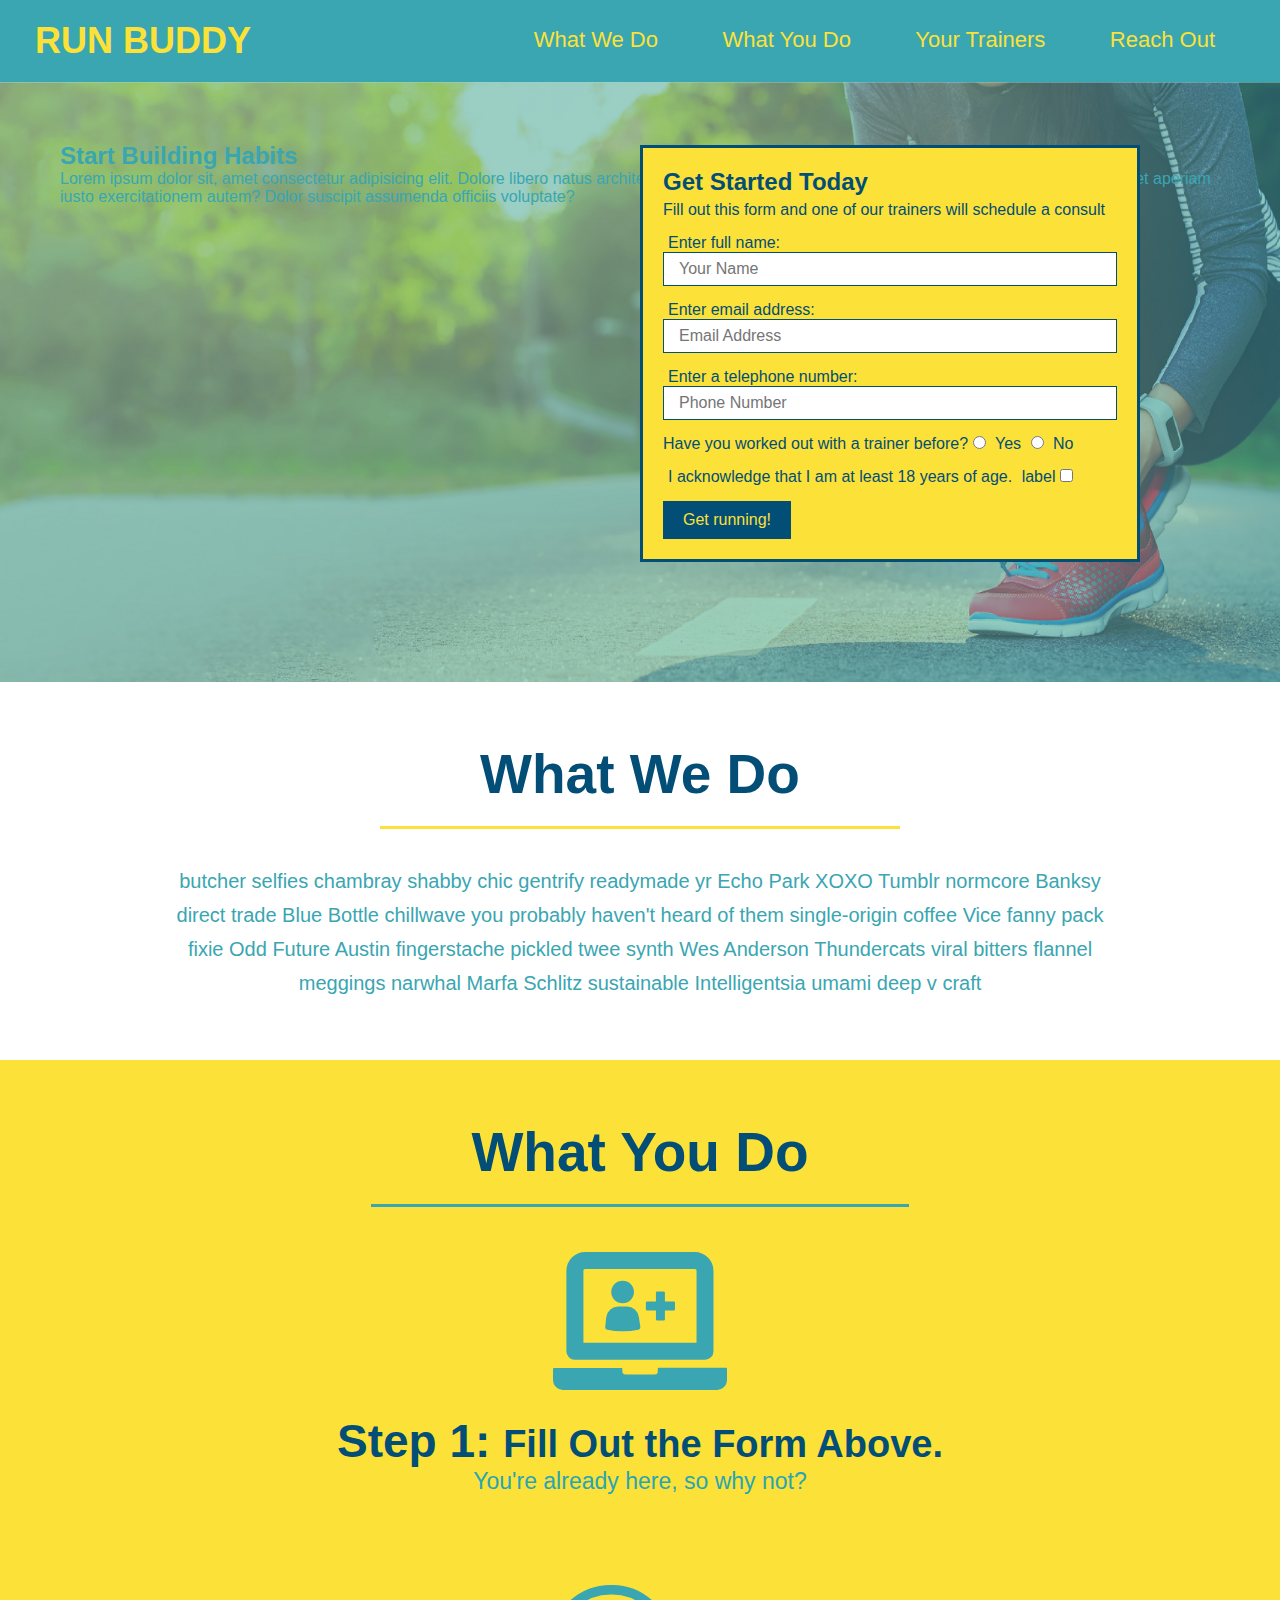
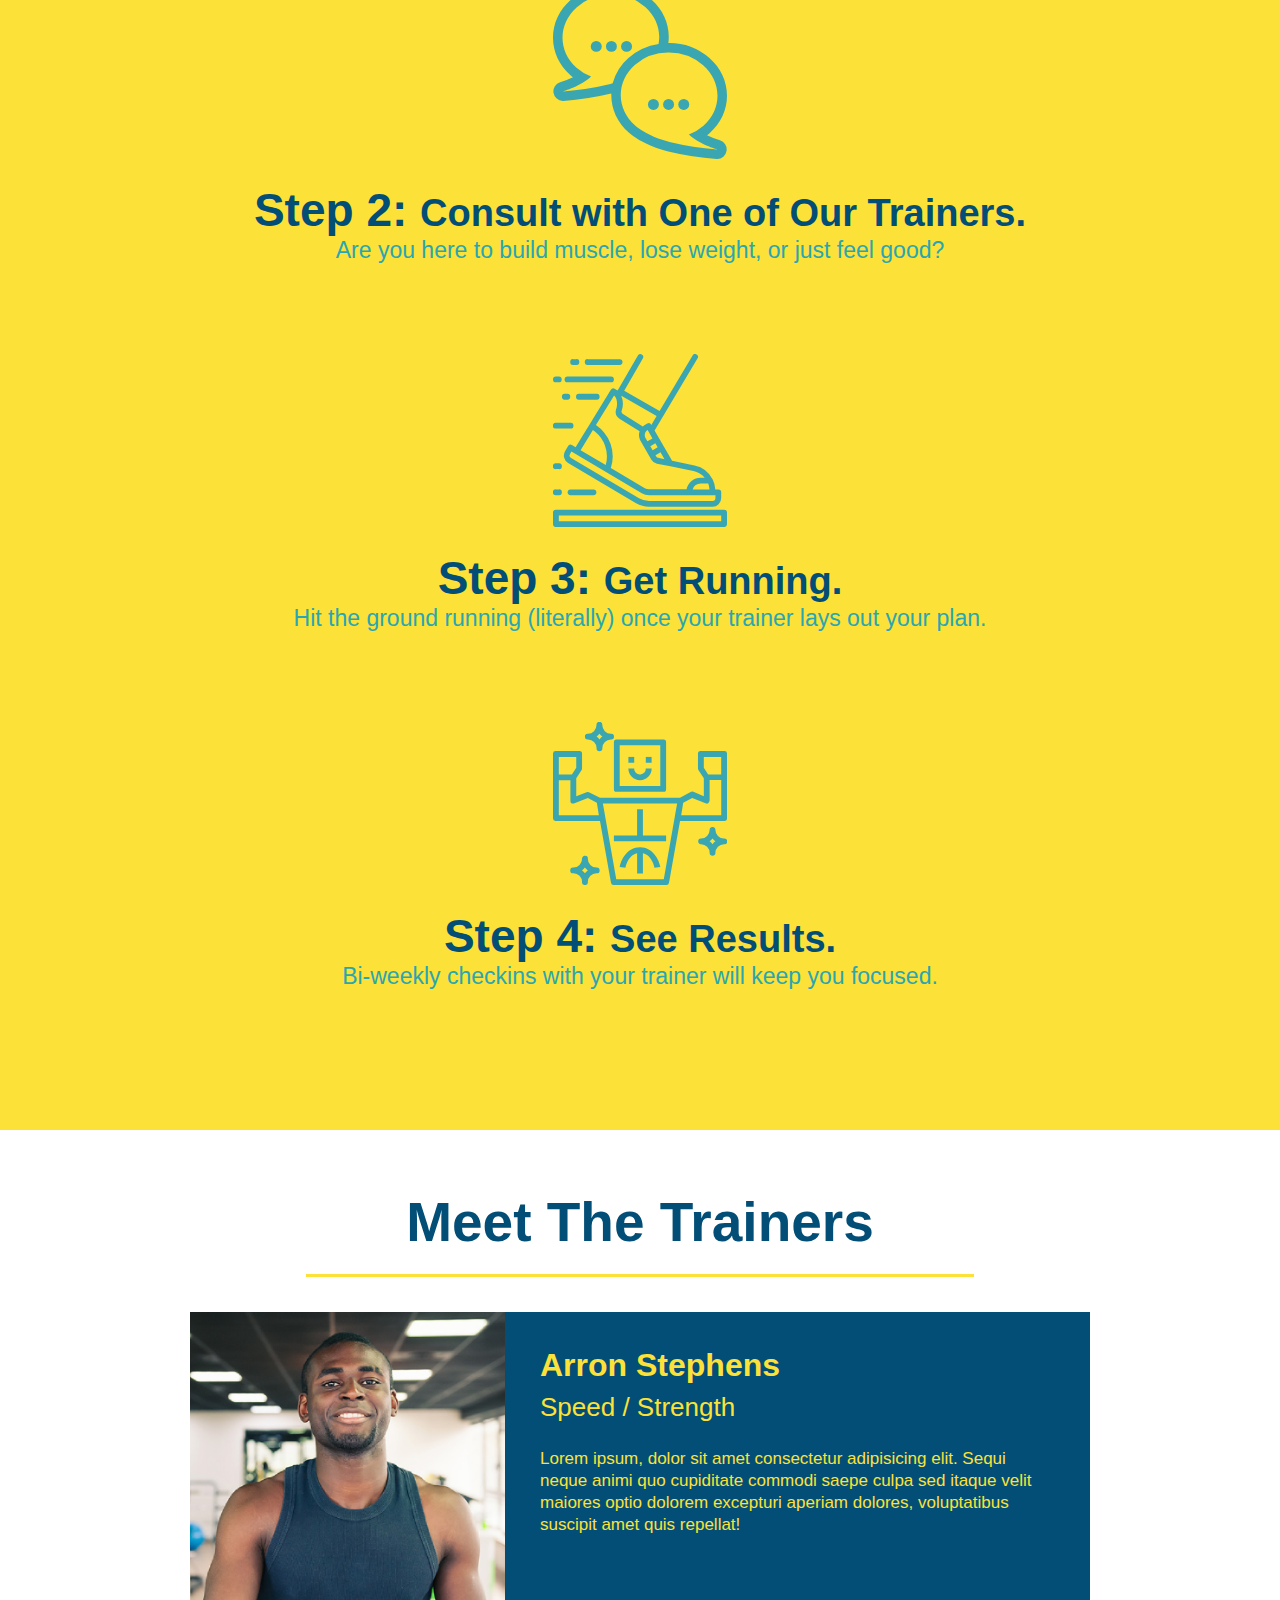
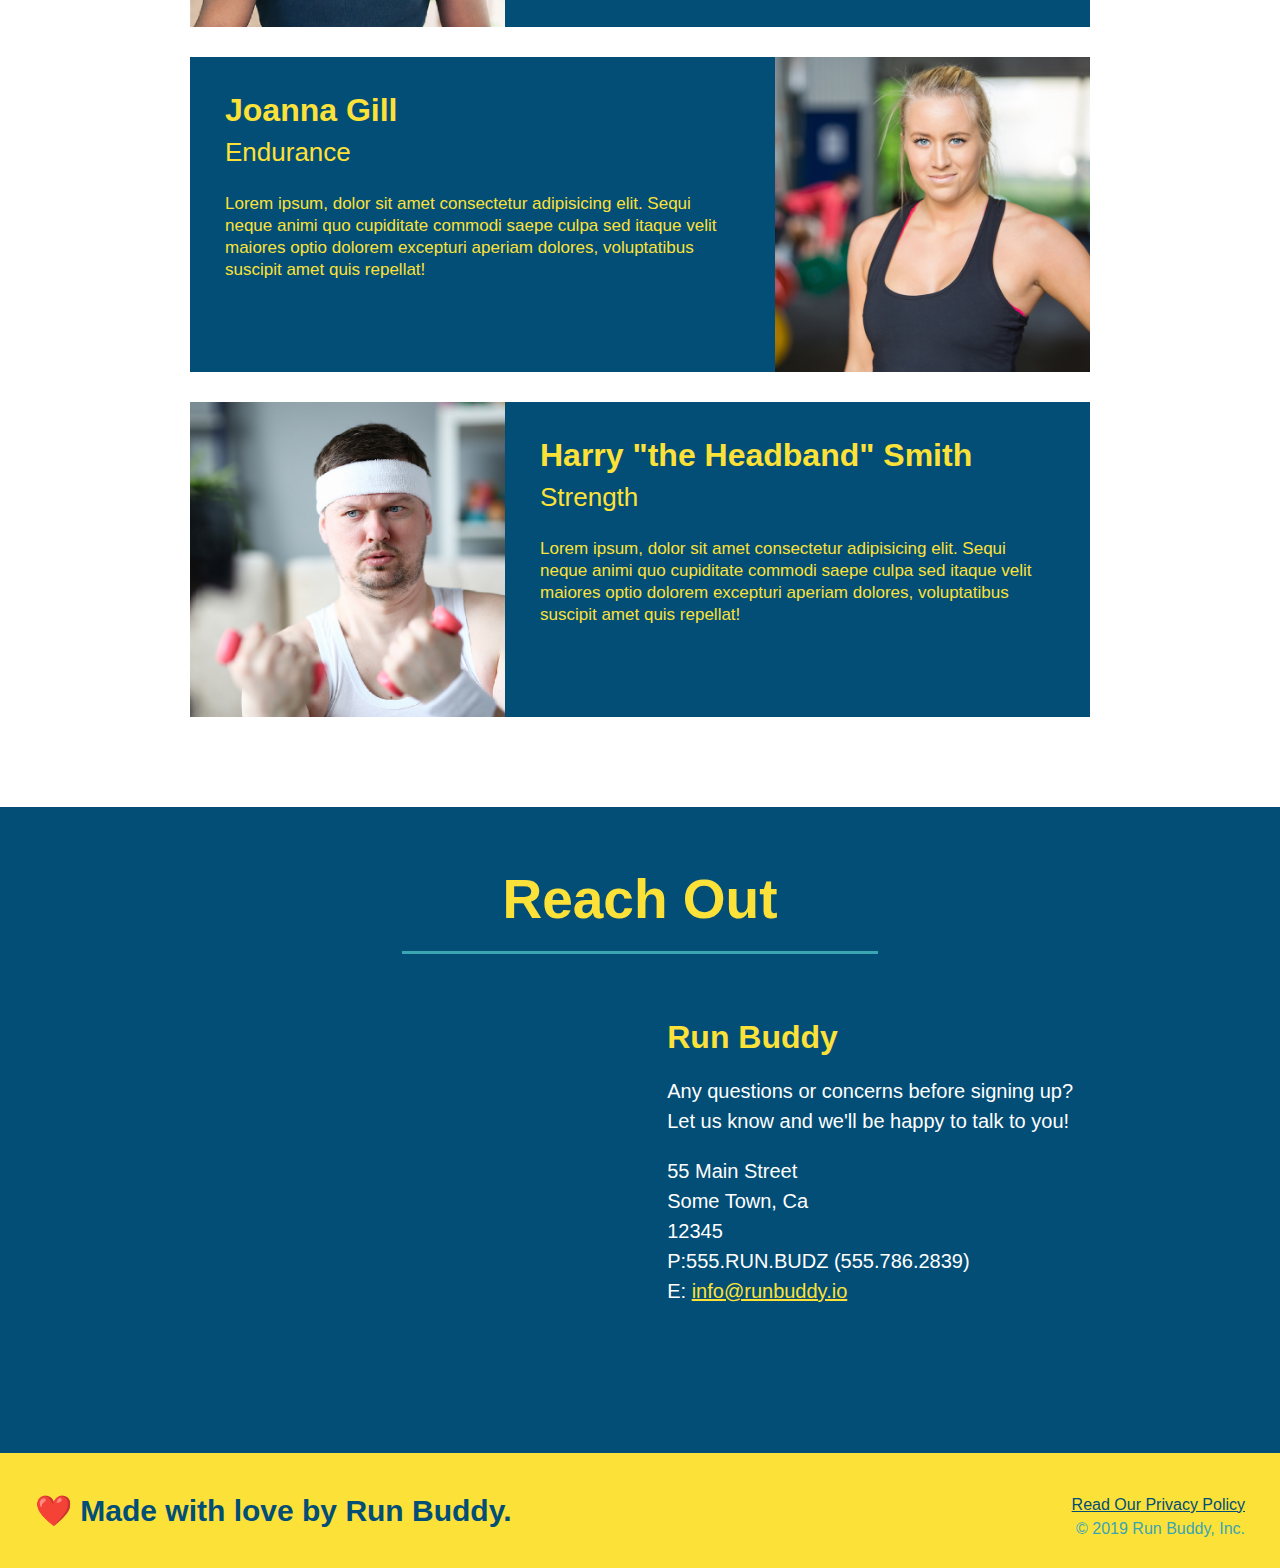
==== index.html @ ae10ad3b "add content to hero, replace image" ====
<!DOCTYPE html>

<html land="en">

    <head>
        <link rel="stylesheet" href="./assets/css/style.css"/>
        <meta charset="UTF-8" />

        <title>Run Buddy</title>

    </head>

    <body>

        <!-- navigation -->
        <header>
            <h1> 
                <a href="/">RUN BUDDY</a>
            </h1>
            <nav>
                <!-- Unordered List element -->
                <ul>
                    <!-- List item element-->
                    <li>
                        <!-- Anchor element -->
                        <a href="#what-we-do">What We Do</a>
                    </li>
                    <li>
                        <a href="#what-you-do">What You Do</a>
                    </li>
                    <li>
                        <a href="#your-trainers">Your Trainers</a>
                    </li>
                    <li>
                        <a href="#reach-out">Reach Out</a>
                    </li>
                </ul>
            </nav>
        </header>

        <!-- hero/jumbotron-->
        <section class="hero">
            <div class="hero-cta">
                <h2>Start Building Habits</h2>
                <p>
                    Lorem ipsum dolor sit, amet consectetur adipisicing elit. Dolore libero natus architecto laudantium soluta, voluptatibus cum nemo, hic fugiat magnam amet aperiam iusto exercitationem autem? Dolor suscipit assumenda officiis voluptate?
    
                </p>
            </div>
            <div class="hero-form">
                <h3>Get Started Today</h3>
                <p>Fill out this form and one of our trainers will schedule a consult</p>
            <!-- Add form element-->
            <form>
                <label for="name">Enter full name:</label>
                <input type="text" placeholder="Your Name" name="name" id="name" class="form-input" />
                <label for="email">Enter email address:</label>
                <input type="email" placeholder="Email Address" name="email" id="email" class="form-input" />
                <label for="phone">Enter a telephone number:</label>
                <input type="tel" placeholder="Phone Number" name="phone number" id="phone" class="form-input" />
                <p>
                    Have you worked out with a trainer before?
                    <input type="radio" name="trainer-confirm" id="trainer-yes" />
                    <label for="trainer-yes">Yes</label>
                    <input type="radio" name="trainer-confirm" id="trainer-no" />
                    <label for="trainer-no">No</label>
                </p>
                <p>
                    <label for="checkbox">
                        I acknowledge that I am at least 18 years of age.
                    </label>label
                    <input type="checkbox" name="age-confirm" id="checkbox" />
                </p>
                <button type="submit">
                    Get running!
                </button>
            </form>
            </div>
        </section>
        <!-- end hero -->

        <!-- "what we do" section -->
        <section id="what-we-do" class="intro">
            <h2 class="section-title primary-border">What We Do</h2>
            <p>
                butcher selfies chambray shabby chic gentrify readymade yr Echo Park XOXO Tumblr normcore Banksy direct trade Blue Bottle chillwave you probably haven't heard of them single-origin coffee Vice fanny pack fixie Odd Future Austin fingerstache pickled twee synth Wes Anderson Thundercats viral bitters flannel meggings narwhal Marfa Schlitz sustainable Intelligentsia umami deep v craft
            </p>
        </section>

        <!-- "what you do" section -->
        <section id="what-you-do" class="steps">
            <h2 class="section-title secondary-border">What You Do</h2>
        
            <div>
                <!--insert this img element-->
                <img src="./assets/images/step-1.svg" alt="" />
                <h3> Step 1: <span>Fill Out the Form Above.</h3/span></h3>
                <p> You're already here, so why not?</p>
            </div>

            <div>
                <img src="./assets/images/step-2.svg" alt="" />
                <h3>Step 2: <span>Consult with One of Our Trainers.</span></h3>
                <p>Are you here to build muscle, lose weight, or just feel good?</p>
            </div>

            <div>
                <img src="./assets/images/step-3.svg" alt="" />
                <h3> Step 3: <span>Get Running.</span></h3>
                <p>Hit the ground running (literally) once your trainer lays out your plan.</p>
            </div>

            <div>
                <img src="./assets/images/step-4.svg" alt="" />
                <h3>Step 4: <span>See Results.</span></h3>
                <p>Bi-weekly checkins with your trainer will keep you focused.</p>
            </div>
        </section>

        <!-- "meet the trainers" section-->
        <section id="your-trainers" class="trainers">
            <h2 class="section-title primary-border">
                Meet The Trainers
            </h2>
            <article class="trainer">
                <img src="./assets/images/trainer-1.jpg" alt="Arron Stephens in his workout clothes, ready to pump iron" />
                <div class="trainer-bio text-left">
                    <h3>Arron Stephens</h3>
                    <h4>Speed / Strength</h4>
                    <p>
                        Lorem ipsum, dolor sit amet consectetur adipisicing elit. Sequi neque animi quo cupiditate commodi saepe culpa sed
      itaque velit maiores optio dolorem excepturi aperiam dolores, voluptatibus suscipit amet quis repellat!
                    </p>
                </div>
            </article>

            <!-- second trainer bio -->
            <article class="trainer">
                <div class="trainer-bio text-right">
                    <h3>Joanna Gill</h3>
                    <h4>Endurance</h4>
                    <p>
                        Lorem ipsum, dolor sit amet consectetur adipisicing elit. Sequi neque animi quo cupiditate commodi saepe culpa sed
      itaque velit maiores optio dolorem excepturi aperiam dolores, voluptatibus suscipit amet quis repellat!
                    </p>
                </div>
                <img src="./assets/images/trainer-2.jpg" alt="Joanna Gill cooling off after a workout" />
            </article>

            <!-- third trainer bio -->
            <article class="trainer">
                <img src="./assets/images/trainer-3.jpg" alt="Harry Smith wearing a headband and lifting comically small pink weights" />
                <div class="trainer-bio text-left">
                    <h3>Harry "the Headband" Smith</h3>
                    <h4>Strength</h4>
                    <p>
                    Lorem ipsum, dolor sit amet consectetur adipisicing elit. Sequi neque animi quo cupiditate commodi saepe culpa sed
      itaque velit maiores optio dolorem excepturi aperiam dolores, voluptatibus suscipit amet quis repellat!
                    </p>
                </div>
            </article>
        </section>

        <!-- "reach out" section-->
        <section id="reach-out" class="contact">
            <h2 class="section-title secondary-border">Reach Out</h2>
            <div class="contact-info">
                <iframe src="https://www.google.com/maps/embed?pb=!1m18!1m12!1m3!1d3149.545859849112!2d-120.43435208455573!3d37.87091531439497!2m3!1f0!2f0!3f0!3m2!1i1024!2i768!4f13.1!3m3!1m2!1s0x8090db7cda478e35%3A0xe12336ef8ade41b1!2sMain%20St%2C%20California%2095327!5e0!3m2!1sen!2sus!4v1650801905874!5m2!1sen!2sus" 
                width="400" 
                height="400" 
                style="border:0;" 
                allowfullscreen="" 
                loading="lazy" 
                referrerpolicy="no-referrer-when-downgrade">
            </iframe>
            <div>
                <h3>Run Buddy</h3>
                <p>
                    Any questions or concerns before signing up?
                    <br />
                    Let us know and we'll be happy to talk to you!
                </p>
            <address>
                55 Main Street <br/>
                Some Town, Ca <br/>
                12345<br/>
                P:555.RUN.BUDZ (555.786.2839)<br/>
                E: <a href="mailto:info@runbuddy.io">info@runbuddy.io</a>
            </address>
            </div>
            </div>
        </section>

        <!-- footer -->
        <footer>
            <h2>❤️ Made with love by Run Buddy.</h2>
            <div>
                <a href="./privacy-policy.html">Read Our Privacy Policy</a><br/>
                &copy; 2019 Run Buddy, Inc. 
            </div>
        </footer>

    </body>

</html>
---- assets/css/style.css ----
* {
    margin: 0;
    padding: 0;
    box-sizing: border-box;
}

body {
    color: #39a6b2;
    font-family: Helvetica, Arial, sans-serif;
}

/* apply styles to <header> */
header {
    padding: 20px 35px;
    background-color: #39a6b2;
}

header h1 {
    font-weight: bold;
    font-size: 36px;
    color: #fce138;
    margin: 0;
    display: inline;
}

header a {
    text-decoration: none;
    color: #fce138;
}

header nav {
    float: right;
    margin: 7px 0;
}

header nav ul li {
    display: inline;
}

header nav ul li a {
    margin: 0 30px;
    font-weight: lighter;
    font-size: 22px;
}
section {
    padding: 60px;
}


footer {
    background: #fce138;
    width: 100%;
    padding: 40px 35px;
}

footer h2 {
    display: inline;
    color: #024e76;
    font-size: 30px;
    margin: 0;
}

footer div {
    float: right;
    line-height: 1.5;
    text-align: right;
}

footer a {
    color: #024e76;
}

/* Hero Style Start */
.hero {
    background-image: url("../images/hero-bg.jpg");
    height: 600px;
    background-size: cover;
    background-position: center;
    position: relative;
}

.hero-form {
    background-color: #fce138;
    padding: 20px;
    width: 500px;
    color: #024e76;
    border: solid 3px #024e76;
    position: absolute;
    bottom: 120px;
    right: 140px;
}

.hero-form h3 {
    font-size: 24px;
    margin: 0;
}

.hero-form p {
    margin: 5px 0 15px 0;
}

.form-input {
    border: 1px solid #024e76;
    display: block;
    padding: 7px 15px;
    font-size: 16px;
    color: #024e76;
    width: 100%;
    margin-bottom: 15px; 
}

.hero-form label {
    margin: 0 5px;
}

.hero-form button {
    color: #fce138;
    background-color: #024e76;
    border: none;
    padding: 10px 20px;
    font-size: 16px;
}
/* Hero Style End */

.intro {
    text-align: center;
}

.intro p {
    line-height: 1.7;
    color: #39a6b2;
    width: 80%;
    font-size: 20px;
    margin: 0 auto;
}

.steps {
    text-align: center;
    background: #fce138;
}

.steps div {
    margin-bottom: 80px;
}

.steps img {
    width: 15%;
    margin: 10px 0;
}

.steps h3 {
    color: #024e76;
    font-size: 46px;
    margin-top: 10px;
}

.steps p {
    color: #29a6b2;
    font-size: 23px;
}

.steps span {
    font-size: 38px;
}

.section-title {
    font-size: 55px;
    color: #024e76;
    margin-bottom: 35px;
    padding: 0 100px 20px 100px;
    display: inline-block;
    border-bottom: 3px solid;
}

.primary-border {
    border-color: #fce138;
}

.secondary-border {
    border-color: #39a6b2;
}

.trainers {
    text-align: center;
}

.trainer {
    width: 900px;
    margin: 0 auto 30px auto;
    background: #024e76;
    color: #fce138;
    overflow: auto;
}

.trainer img {
    width: 35%;
    float: left;
}

.trainer-bio {
    padding: 35px;
    float: left;
    width: 65%;
}

.text-left{
    text-align: left;
}

.text-right {
    text-align: left;
}

.trainer-bio h3 {
    font-size: 32px;
    margin-bottom: 8px;
}

.trainer-bio h4 {
    font-weight: lighter;
    font-size: 26px;
    margin-bottom: 25px;
}

.trainer-bio p {
    font-size: 17px;
    line-height: 1.3;
}

.contact {
    
    text-align: center;
    background-color: #024e76
}

.contact h2 {
    color: #fce138
}

.contact-info iframe {
    width: 400px;
    height: 400px;
}

.contact-info div {
    width: 410px;
    display: inline-block;
    vertical-align: top;
    text-align: left;
    margin: 30px 0 0 60px;
    color: white;
}

.contact-info h3 {
    color: #fce138;
    font-size: 32px;
}

.contact-info p, .contact-info address {
    margin: 20px 0;
    line-height: 1.5;
    font-size: 20px;
    font-style: normal;
}

.contact-info a {
    color: #fce138
}

/* REACH OUT STYLE END */
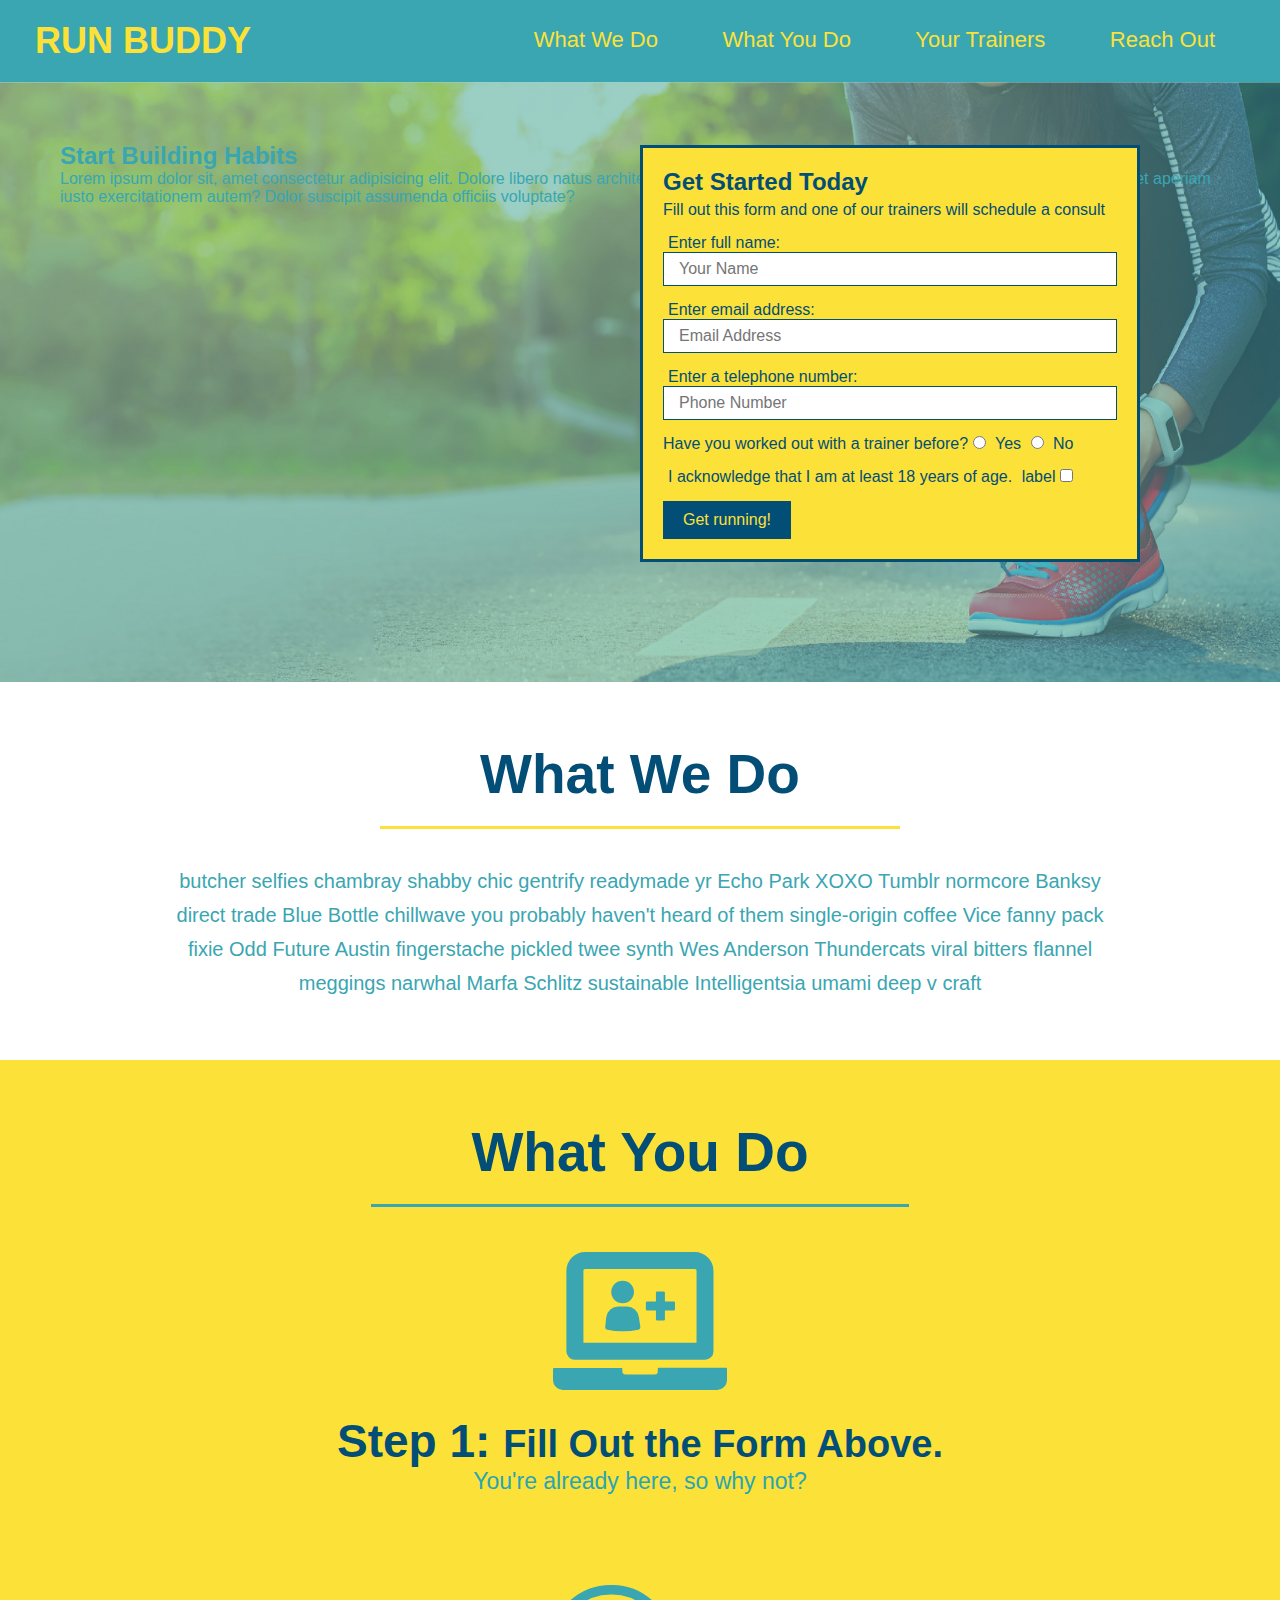
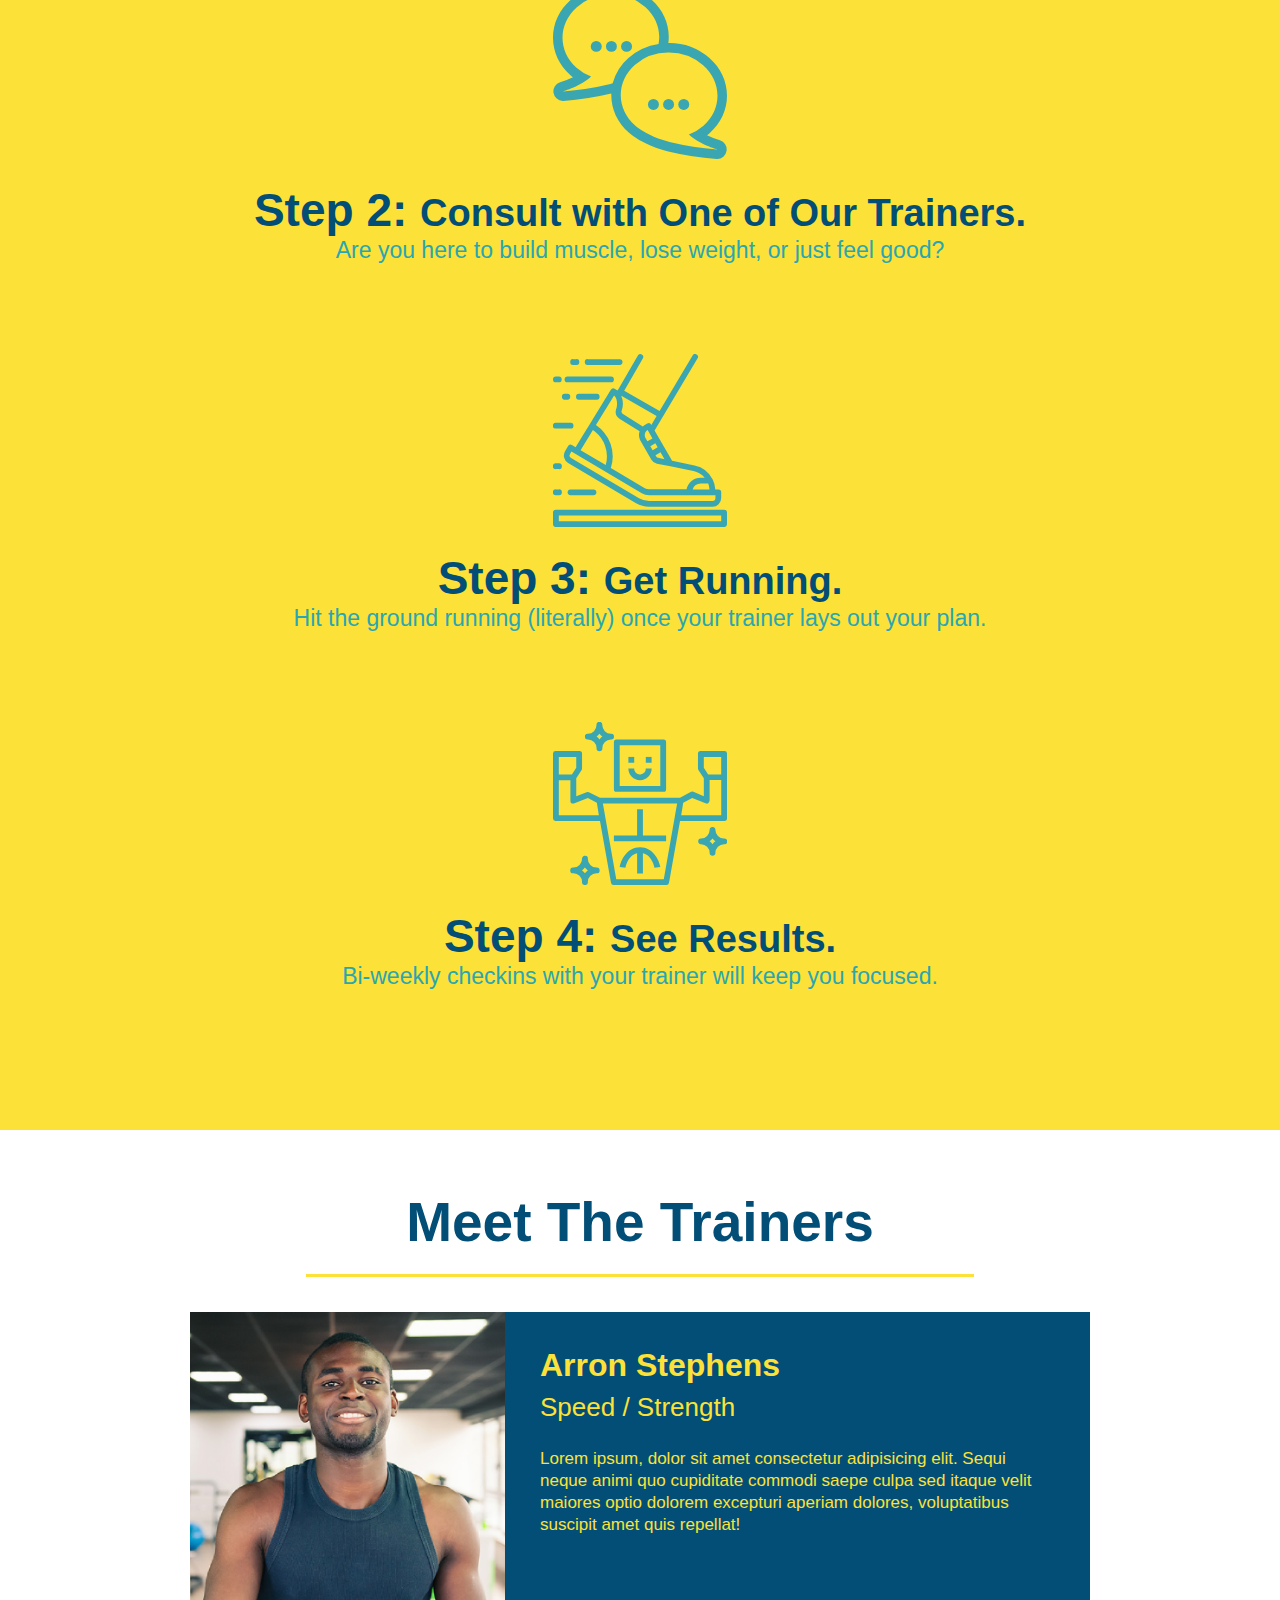
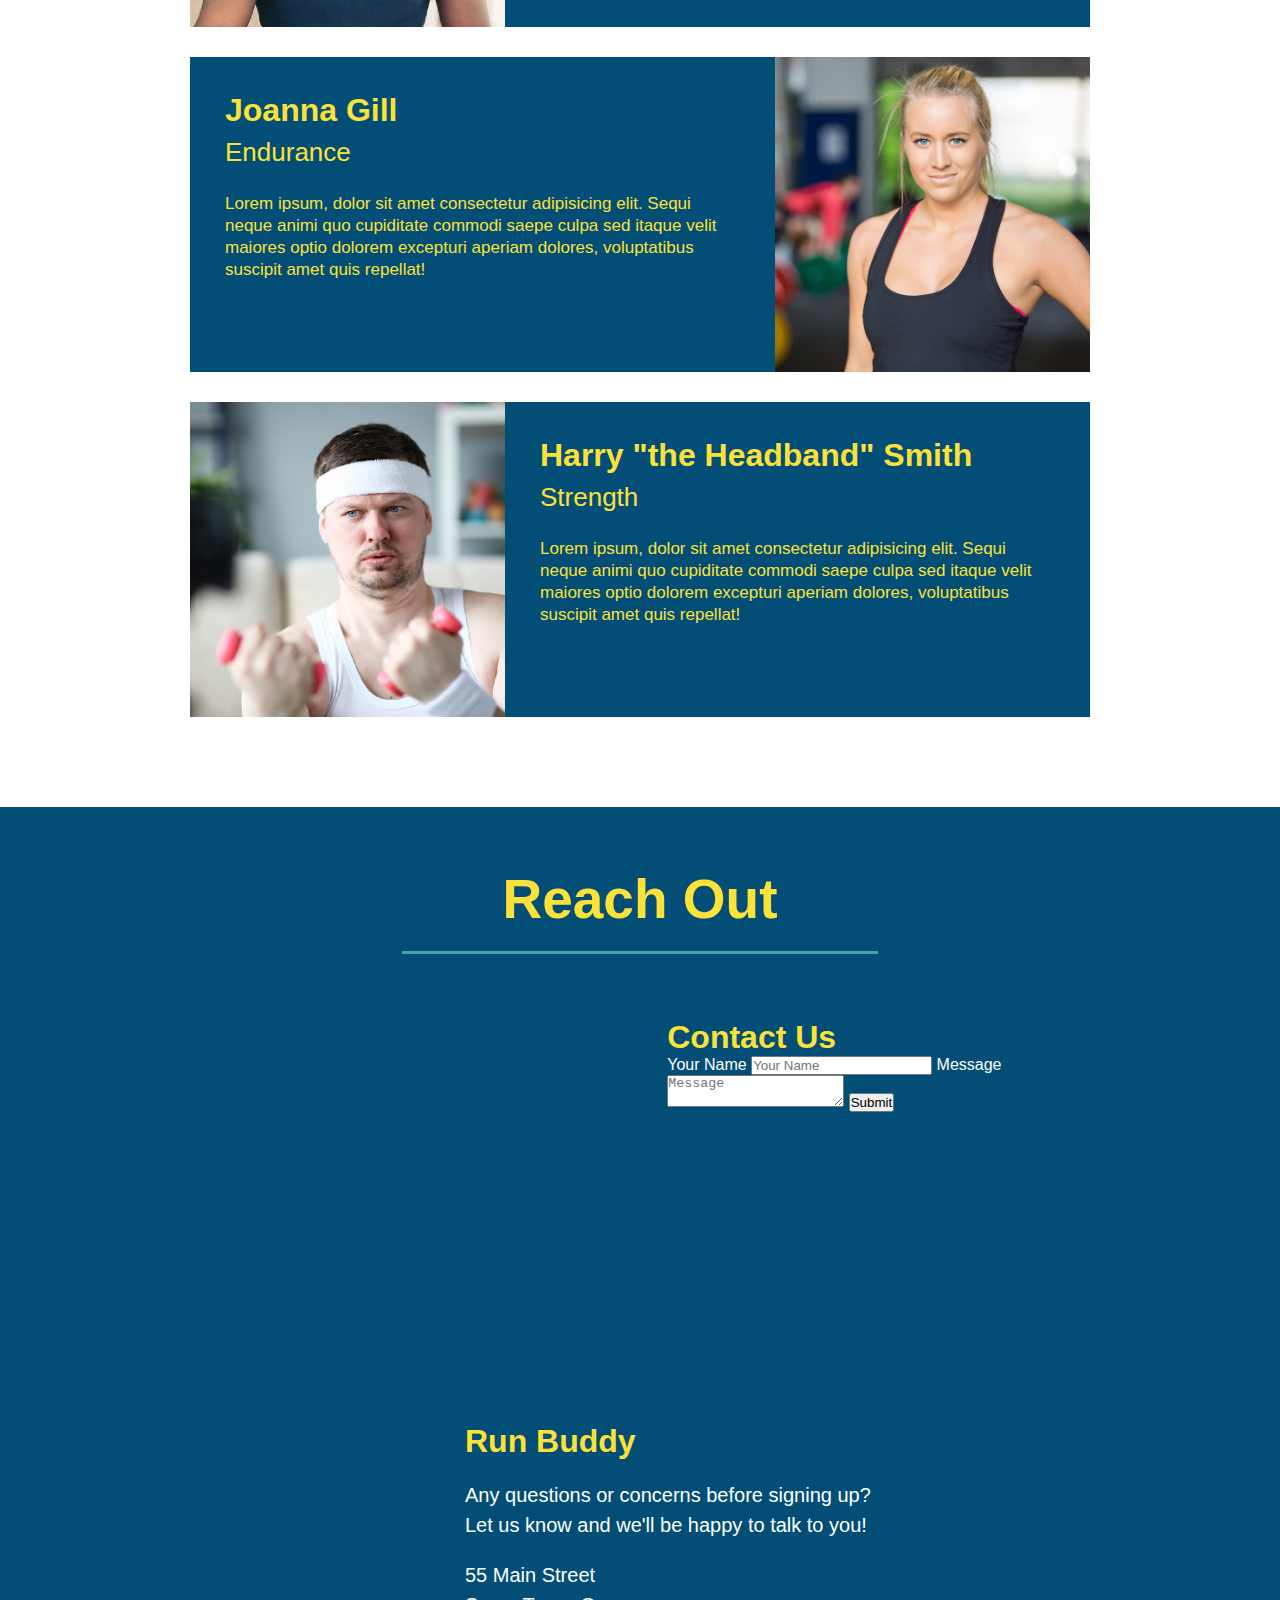
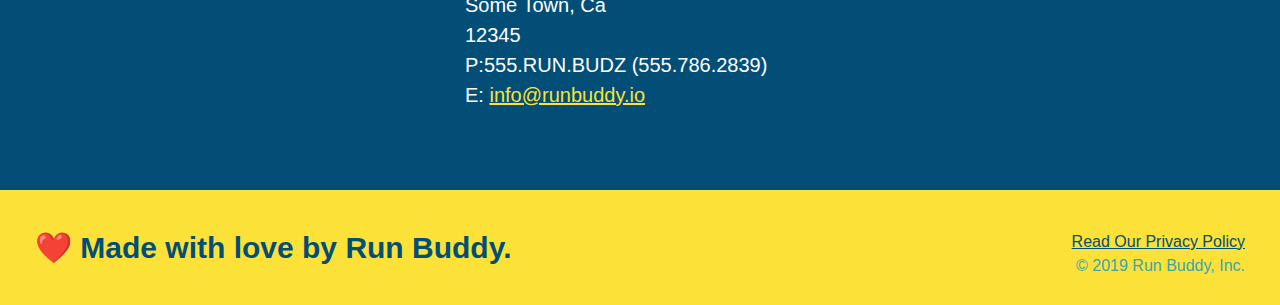
==== commit 6557867e: "add contact form" ====
--- a/index.html
+++ b/index.html
@@ -173,6 +173,18 @@
                 loading="lazy" 
                 referrerpolicy="no-referrer-when-downgrade">
             </iframe>
+            <div class="contact-form">
+                <h3>Contact Us</h3>
+                <form>
+                    <label for="contact-name">Your Name</label>
+                    <input type="text" id="contact-name" placeholder="Your Name" />
+
+                    <label for="contact-message">Message</label>
+                    <textarea id="contact-message" placeholder="Message"></textarea>
+
+                    <button type="submit">Submit</button>
+                </form>
+            </div>
             <div>
                 <h3>Run Buddy</h3>
                 <p>
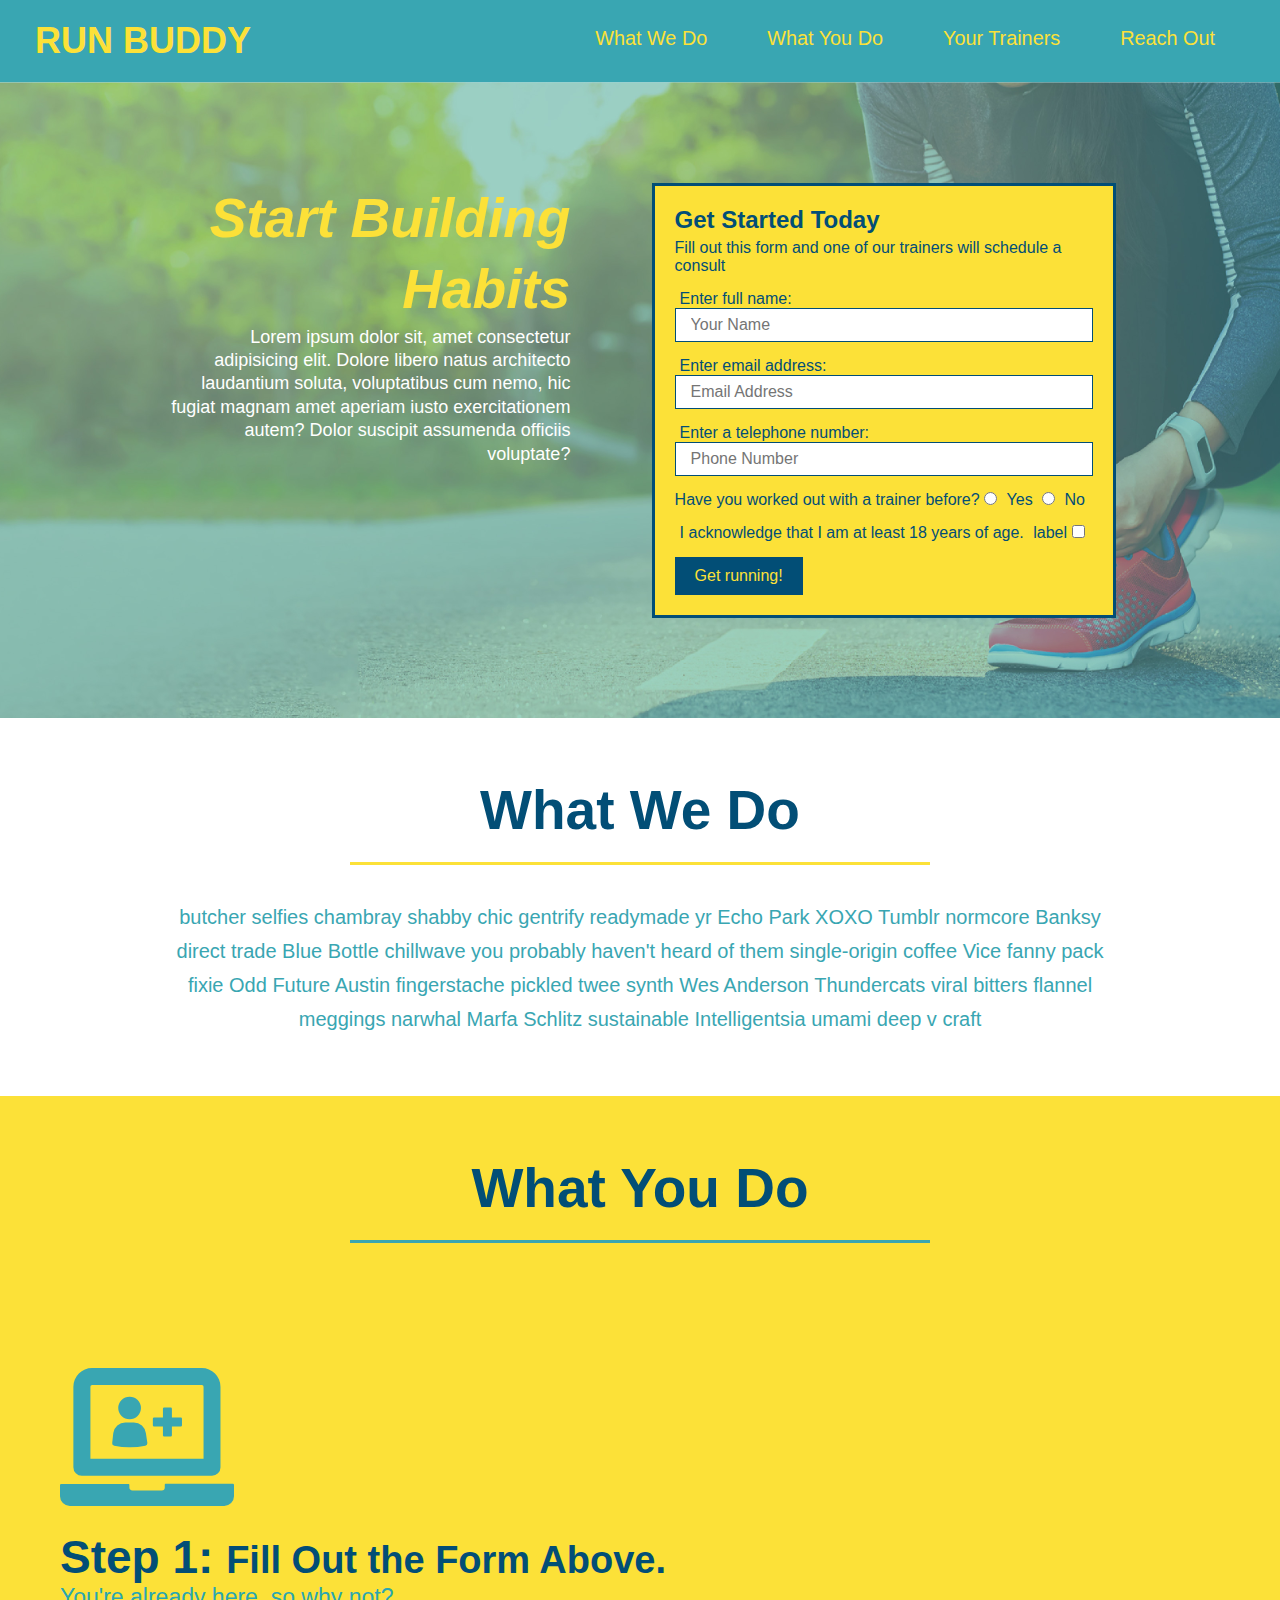
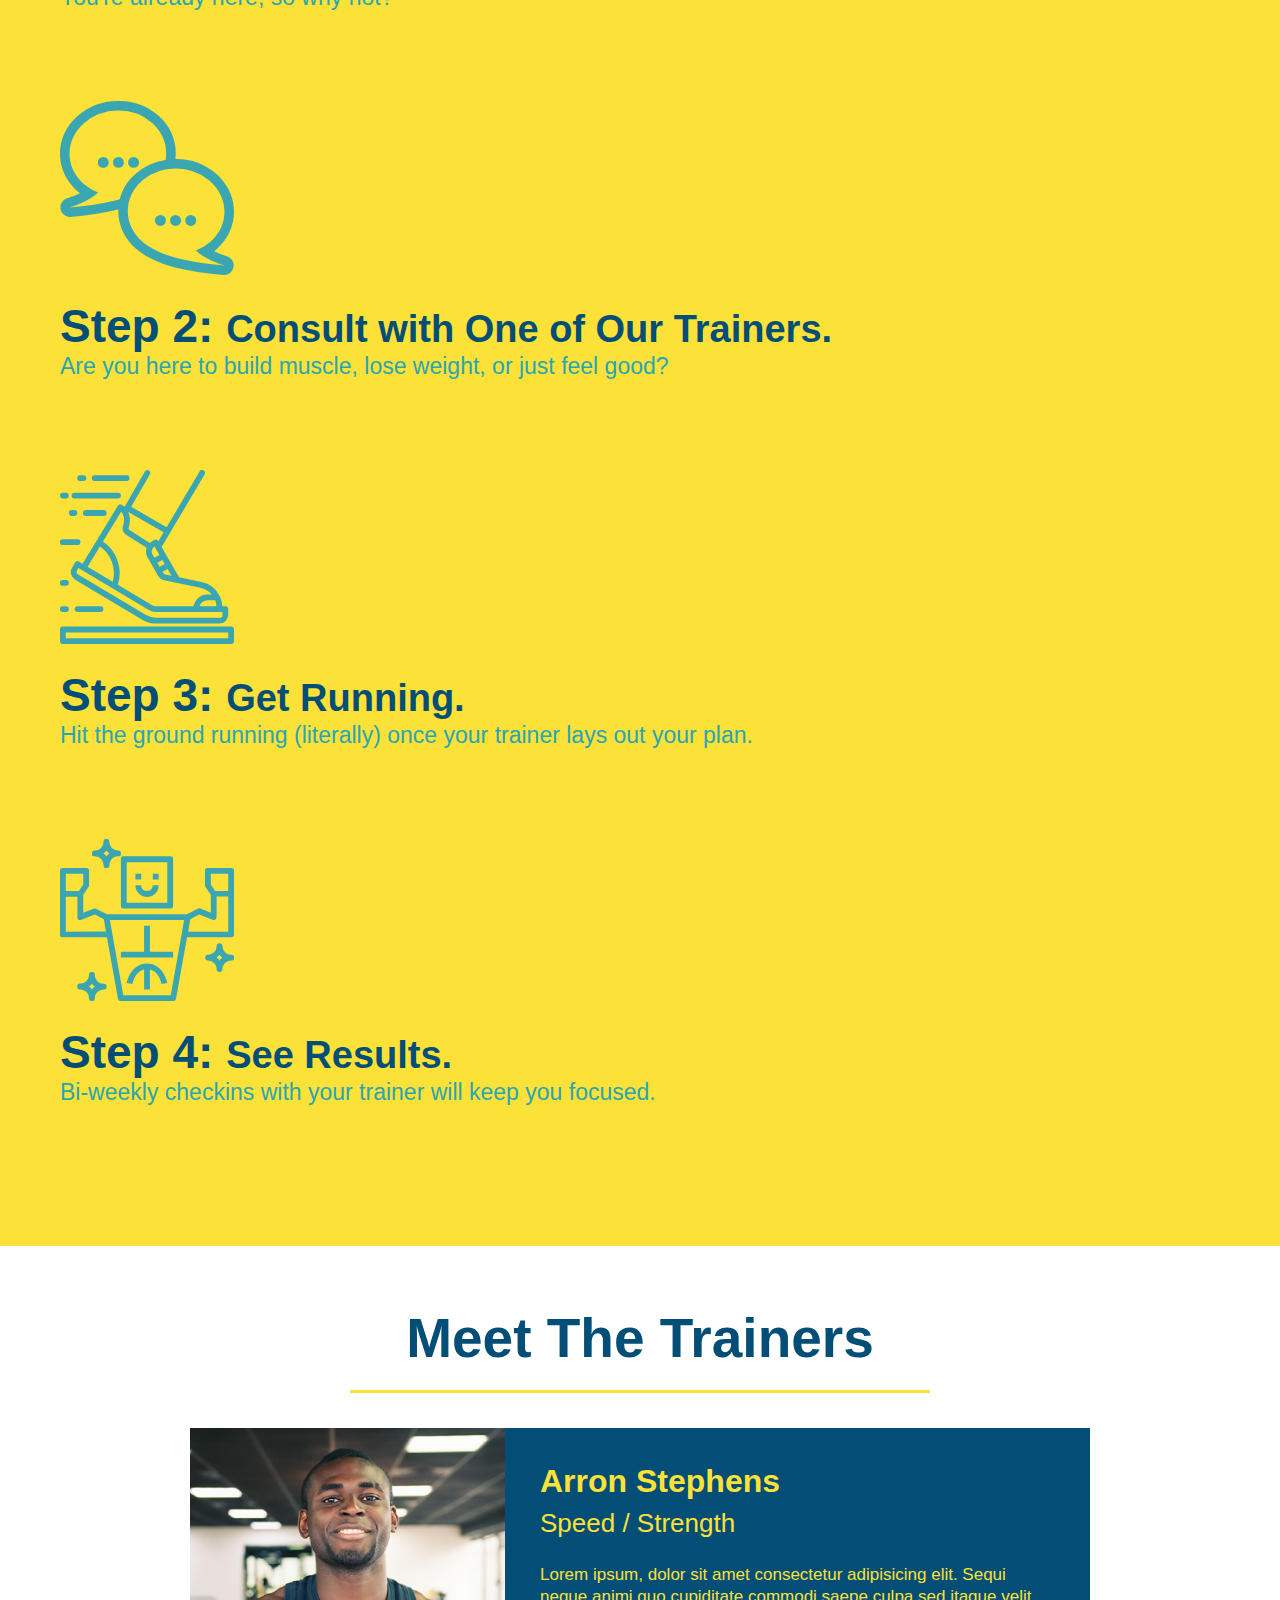
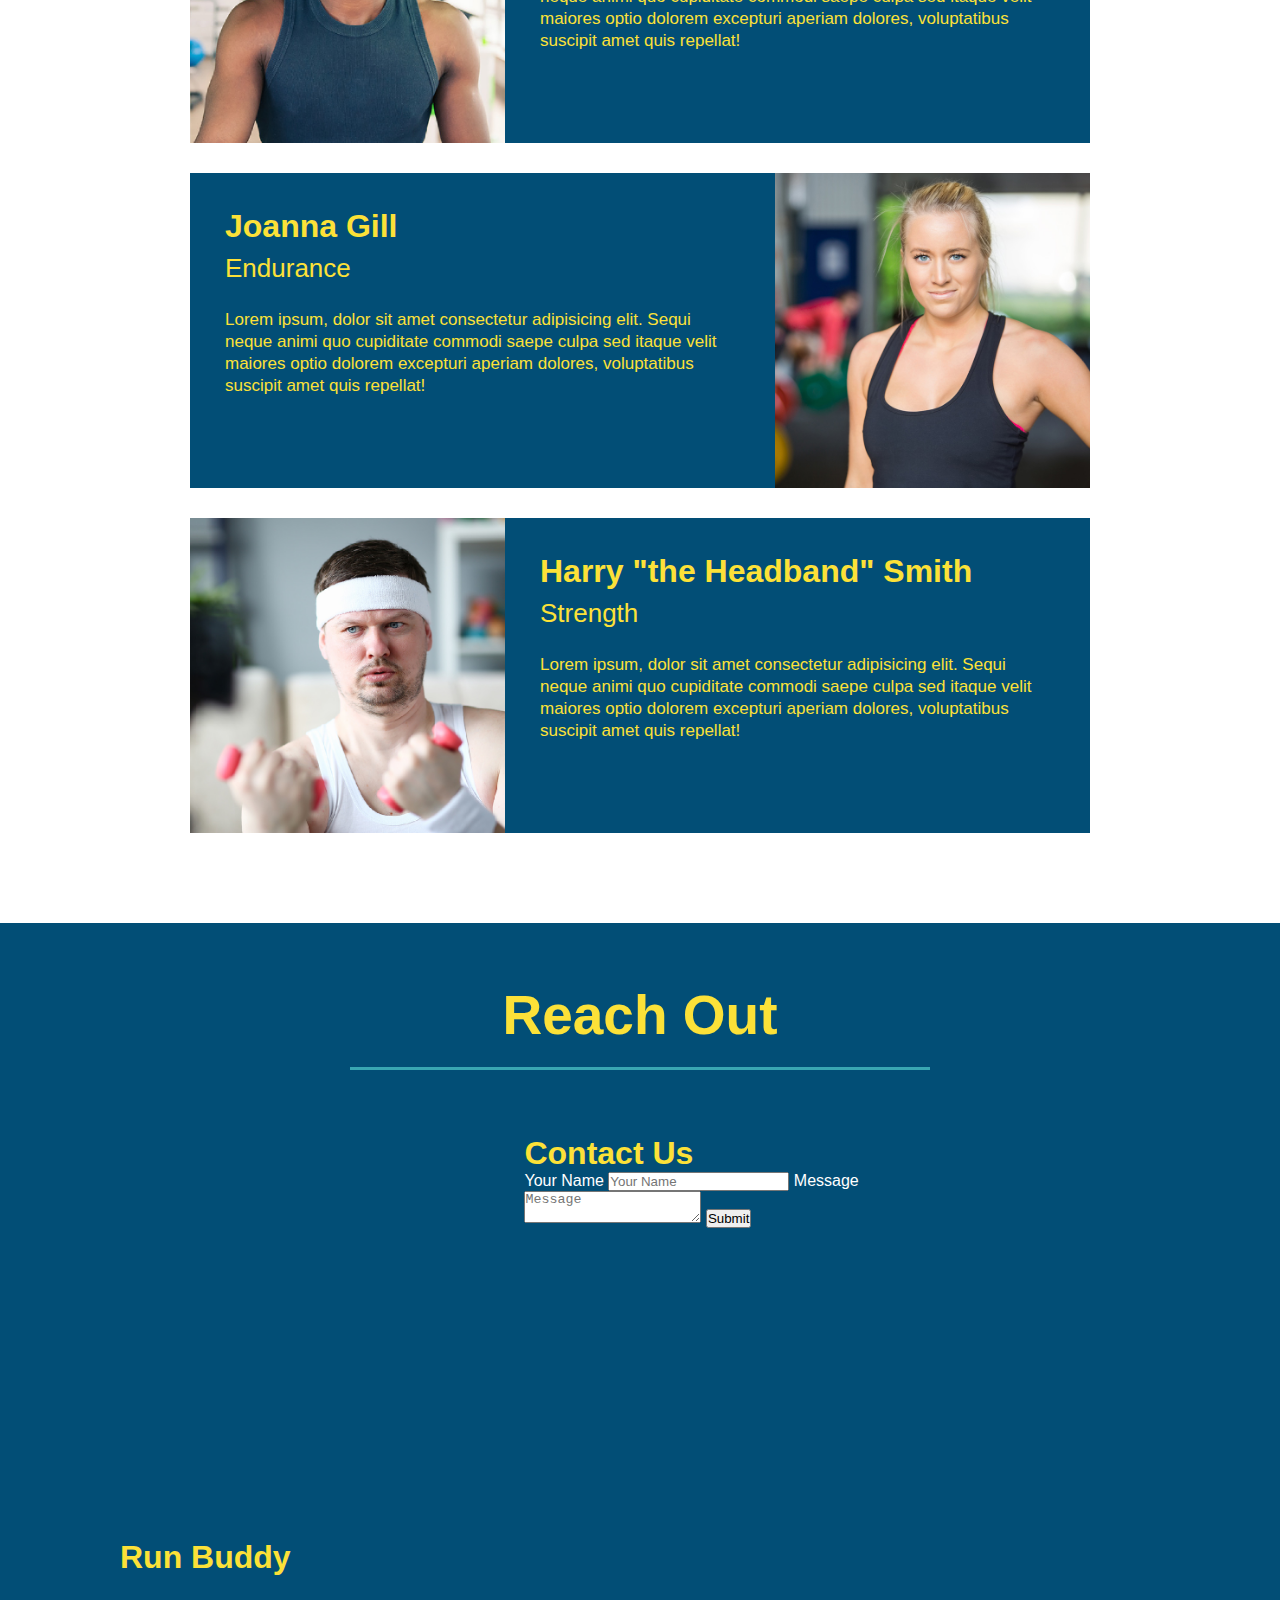
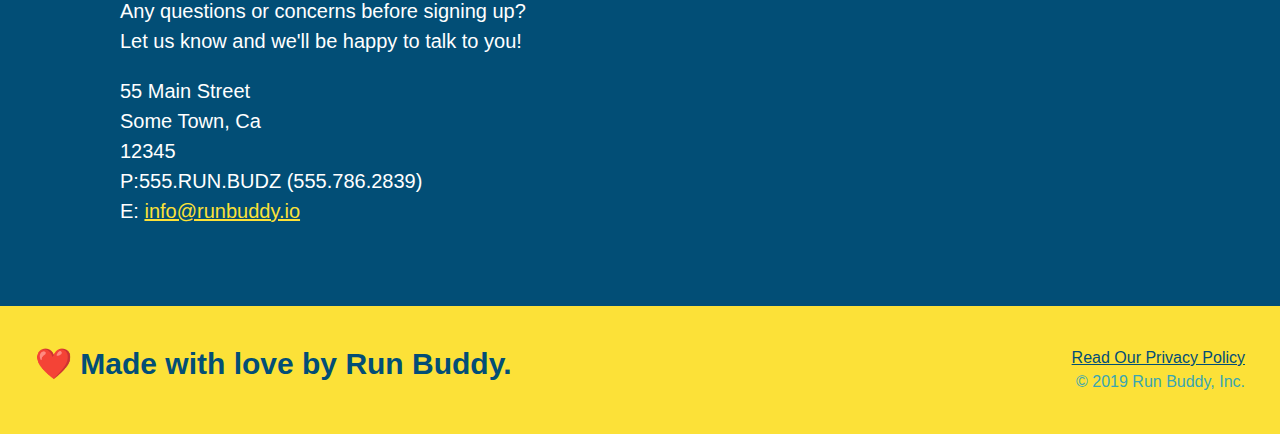
==== commit 768fdd4c: "setting up flexbox for content" ====
--- a/index.html
+++ b/index.html
@@ -81,16 +81,21 @@
 
         <!-- "what we do" section -->
         <section id="what-we-do" class="intro">
+            <div class="flex-row">
             <h2 class="section-title primary-border">What We Do</h2>
+            </div>
+            <div class="flex-row">
             <p>
                 butcher selfies chambray shabby chic gentrify readymade yr Echo Park XOXO Tumblr normcore Banksy direct trade Blue Bottle chillwave you probably haven't heard of them single-origin coffee Vice fanny pack fixie Odd Future Austin fingerstache pickled twee synth Wes Anderson Thundercats viral bitters flannel meggings narwhal Marfa Schlitz sustainable Intelligentsia umami deep v craft
             </p>
+            </div>
         </section>
 
         <!-- "what you do" section -->
         <section id="what-you-do" class="steps">
-            <h2 class="section-title secondary-border">What You Do</h2>
-        
+            <div class="flex-row">
+                <h2 class="section-title secondary-border">What You Do</h2>
+            </div>
             <div>
                 <!--insert this img element-->
                 <img src="./assets/images/step-1.svg" alt="" />
@@ -119,9 +124,11 @@
 
         <!-- "meet the trainers" section-->
         <section id="your-trainers" class="trainers">
-            <h2 class="section-title primary-border">
+            <div class="flex-row">
+                <h2 class="section-title primary-border">
                 Meet The Trainers
             </h2>
+            </div>
             <article class="trainer">
                 <img src="./assets/images/trainer-1.jpg" alt="Arron Stephens in his workout clothes, ready to pump iron" />
                 <div class="trainer-bio text-left">
@@ -163,7 +170,9 @@
 
         <!-- "reach out" section-->
         <section id="reach-out" class="contact">
-            <h2 class="section-title secondary-border">Reach Out</h2>
+            <div class="flex-row">
+                <h2 class="section-title secondary-border">Reach Out</h2>
+            </div>
             <div class="contact-info">
                 <iframe src="https://www.google.com/maps/embed?pb=!1m18!1m12!1m3!1d3149.545859849112!2d-120.43435208455573!3d37.87091531439497!2m3!1f0!2f0!3f0!3m2!1i1024!2i768!4f13.1!3m3!1m2!1s0x8090db7cda478e35%3A0xe12336ef8ade41b1!2sMain%20St%2C%20California%2095327!5e0!3m2!1sen!2sus!4v1650801905874!5m2!1sen!2sus" 
                 width="400" 
--- a/assets/css/style.css
+++ b/assets/css/style.css
@@ -13,6 +13,9 @@
 header {
     padding: 20px 35px;
     background-color: #39a6b2;
+    display: flex;
+    justify-content: space-between;
+    flex-wrap: wrap;
 }
 
 header h1 {
@@ -20,7 +23,6 @@
     font-size: 36px;
     color: #fce138;
     margin: 0;
-    display: inline;
 }
 
 header a {
@@ -29,18 +31,22 @@
 }
 
 header nav {
-    float: right;
     margin: 7px 0;
 }
 
-header nav ul li {
-    display: inline;
-}
+header nav ul {
+    display: flex;
+    flex-wrap: wrap;
+    justify-content: space-between;
+    align-items: center;
+    list-style: none;
+}
+
 
 header nav ul li a {
     margin: 0 30px;
     font-weight: lighter;
-    font-size: 22px;
+    font-size: 1.55vw;
 }
 section {
     padding: 60px;
@@ -51,17 +57,18 @@
     background: #fce138;
     width: 100%;
     padding: 40px 35px;
+    display: flex;
+    justify-content: space-between;
+    flex-wrap: wrap;
 }
 
 footer h2 {
-    display: inline;
     color: #024e76;
     font-size: 30px;
     margin: 0;
 }
 
 footer div {
-    float: right;
     line-height: 1.5;
     text-align: right;
 }
@@ -73,21 +80,35 @@
 /* Hero Style Start */
 .hero {
     background-image: url("../images/hero-bg.jpg");
-    height: 600px;
     background-size: cover;
     background-position: center;
-    position: relative;
+    display: flex;
+    justify-content: center;
+    flex-wrap: wrap;
+}
+
+.hero-cta {
+    width: 35%;
+    text-align: right;
+    margin: 3.5%;
+    color: #fff;
+    font-size: 18px;
+    line-height: 1.3;
+}
+
+.hero-cta h2 {
+    font-style: italic;
+    font-size: 55px;
+    color: #fce138;
 }
 
 .hero-form {
     background-color: #fce138;
     padding: 20px;
-    width: 500px;
     color: #024e76;
     border: solid 3px #024e76;
-    position: absolute;
-    bottom: 120px;
-    right: 140px;
+    width: 40%;
+    margin: 3.5%;
 }
 
 .hero-form h3 {
@@ -121,10 +142,6 @@
     font-size: 16px;
 }
 /* Hero Style End */
-
-.intro {
-    text-align: center;
-}
 
 .intro p {
     line-height: 1.7;
@@ -132,10 +149,10 @@
     width: 80%;
     font-size: 20px;
     margin: 0 auto;
+    text-align: center;
 }
 
 .steps {
-    text-align: center;
     background: #fce138;
 }
 
@@ -166,10 +183,11 @@
 .section-title {
     font-size: 55px;
     color: #024e76;
-    margin-bottom: 35px;
-    padding: 0 100px 20px 100px;
-    display: inline-block;
     border-bottom: 3px solid;
+    padding-bottom: 20px;
+    text-align: center;
+    margin: 0 auto 35px auto;
+    width: 50%;
 }
 
 .primary-border {
@@ -181,7 +199,6 @@
 }
 
 .trainers {
-    text-align: center;
 }
 
 .trainer {
@@ -228,9 +245,7 @@
 }
 
 .contact {
-    
-    text-align: center;
-    background-color: #024e76
+        background-color: #024e76
 }
 
 .contact h2 {
@@ -267,4 +282,7 @@
     color: #fce138
 }
 
+.flex-row {
+    display: flex;
+}
 /* REACH OUT STYLE END */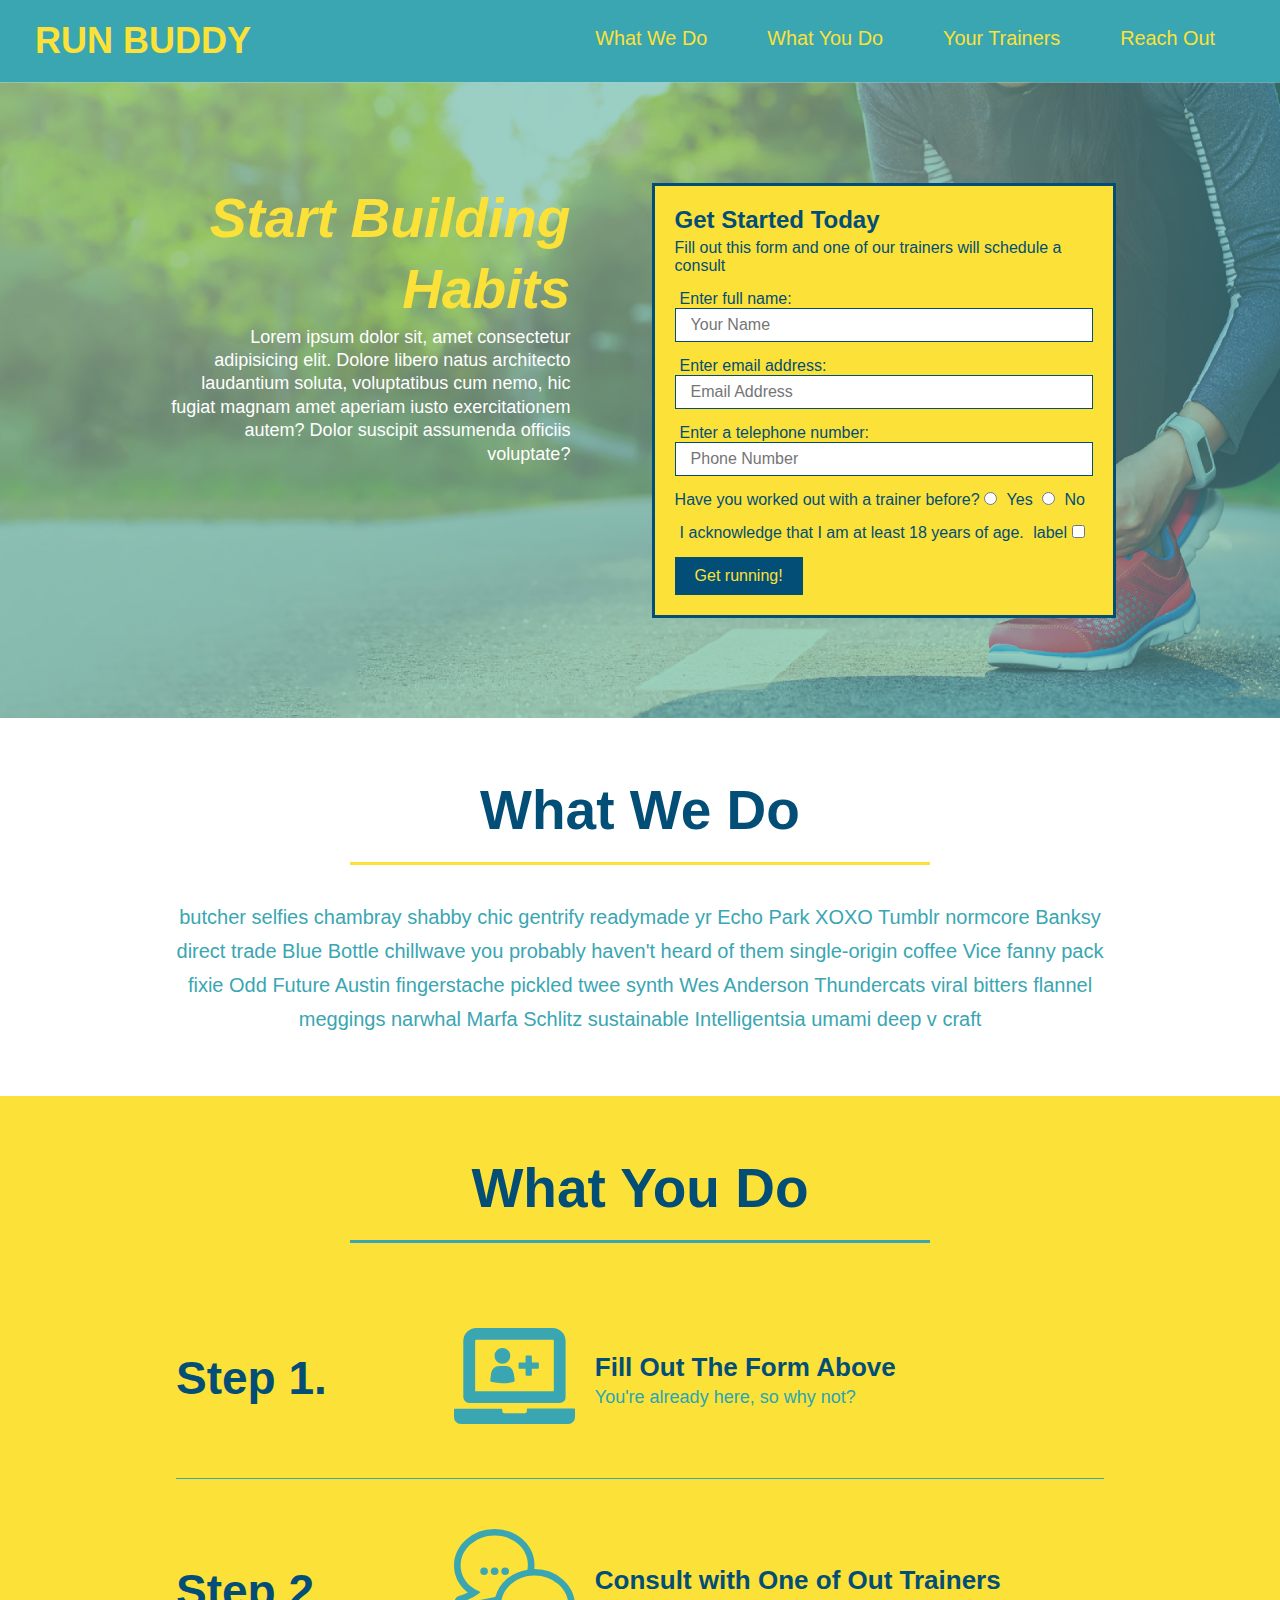
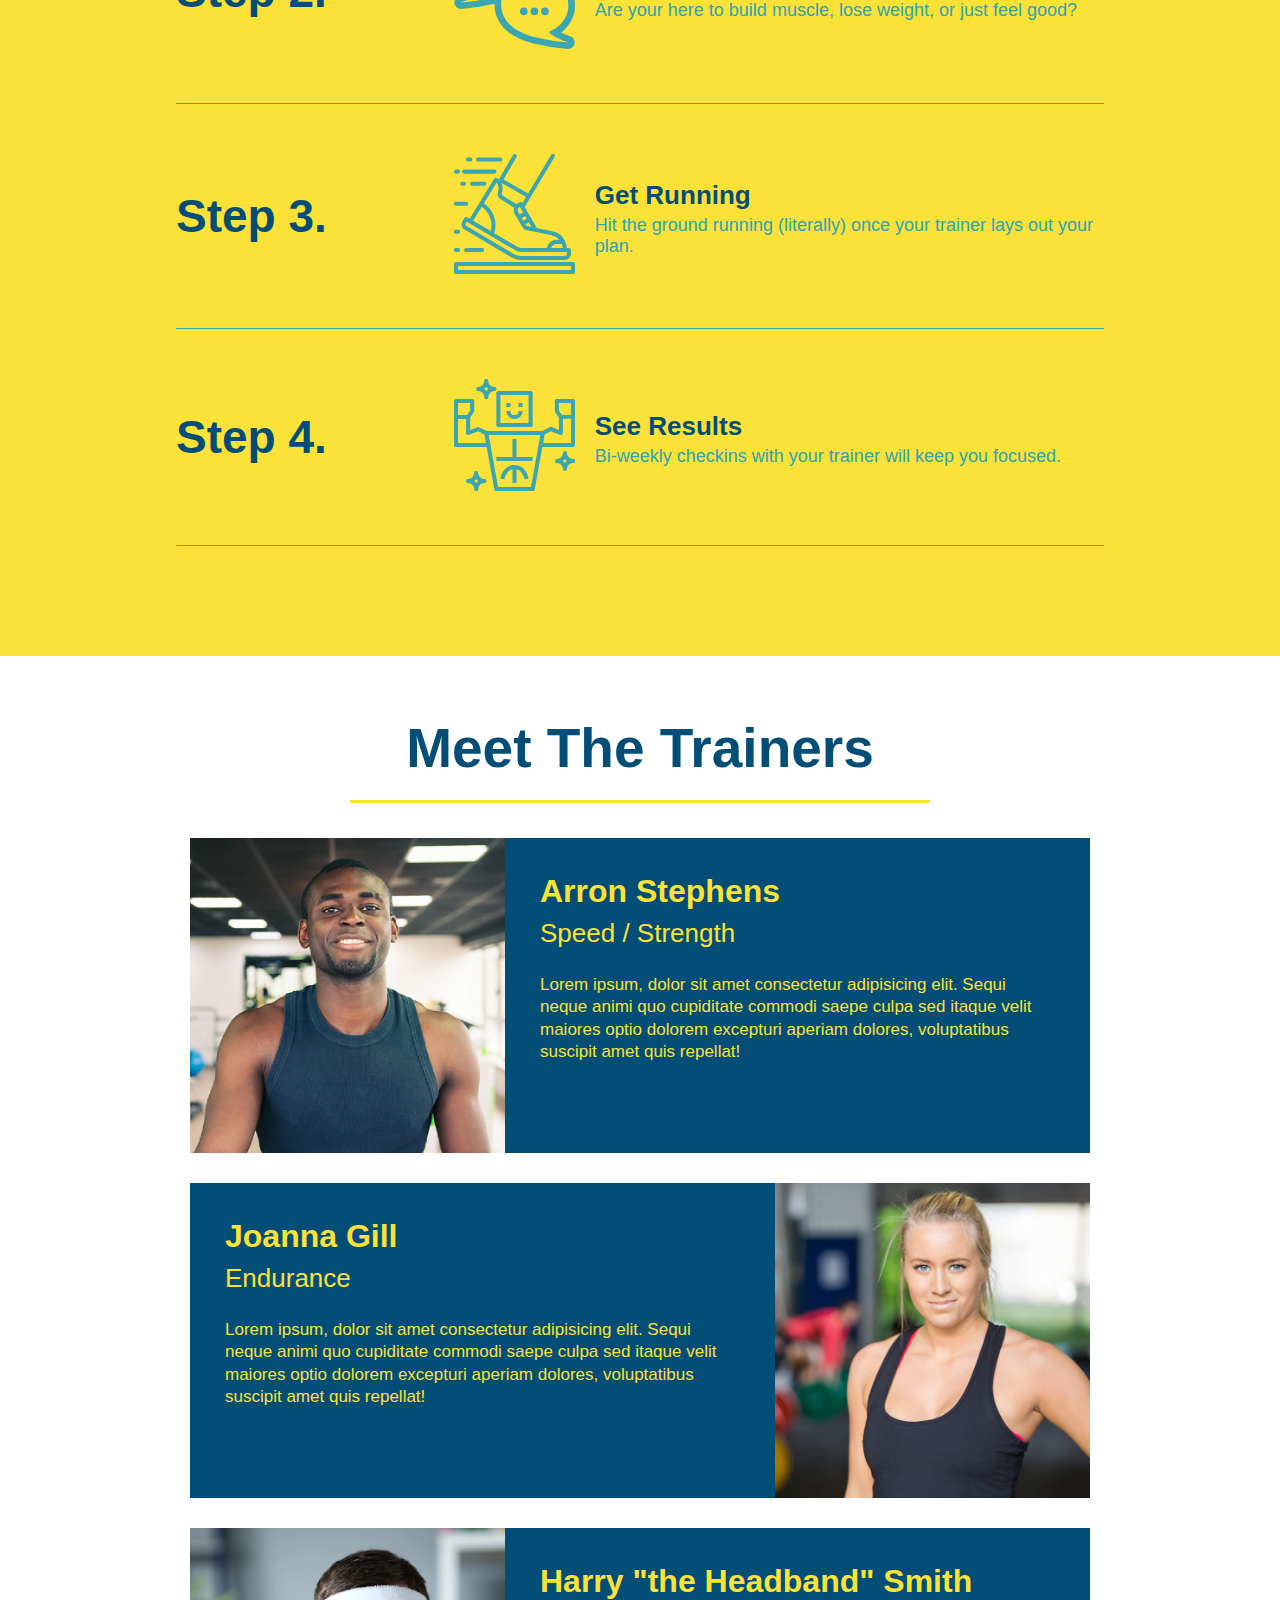
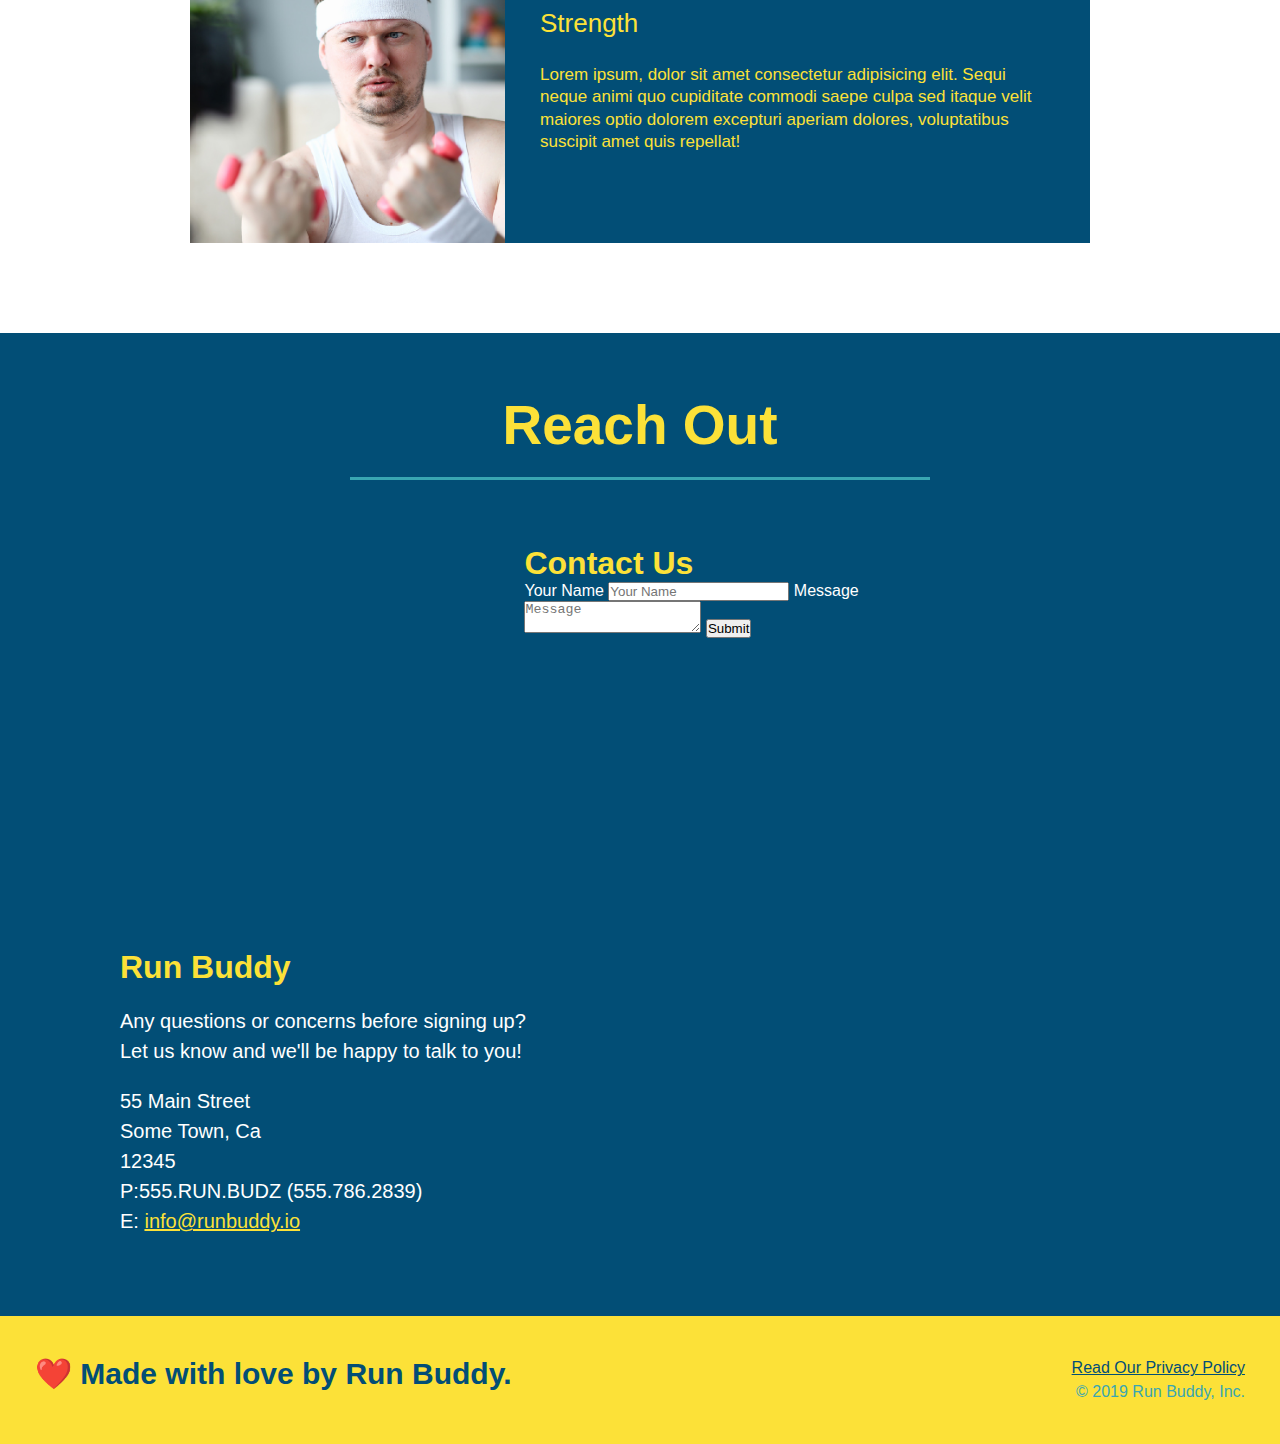
==== commit f6c82660: "add flexbox to the steps" ====
--- a/index.html
+++ b/index.html
@@ -96,29 +96,56 @@
             <div class="flex-row">
                 <h2 class="section-title secondary-border">What You Do</h2>
             </div>
-            <div>
-                <!--insert this img element-->
-                <img src="./assets/images/step-1.svg" alt="" />
-                <h3> Step 1: <span>Fill Out the Form Above.</h3/span></h3>
-                <p> You're already here, so why not?</p>
-            </div>
-
-            <div>
-                <img src="./assets/images/step-2.svg" alt="" />
-                <h3>Step 2: <span>Consult with One of Our Trainers.</span></h3>
-                <p>Are you here to build muscle, lose weight, or just feel good?</p>
-            </div>
-
-            <div>
-                <img src="./assets/images/step-3.svg" alt="" />
-                <h3> Step 3: <span>Get Running.</span></h3>
-                <p>Hit the ground running (literally) once your trainer lays out your plan.</p>
-            </div>
-
-            <div>
-                <img src="./assets/images/step-4.svg" alt="" />
-                <h3>Step 4: <span>See Results.</span></h3>
-                <p>Bi-weekly checkins with your trainer will keep you focused.</p>
+            <div class="step">
+                <h3>Step 1.</h3>
+                    <div class="step-info">
+                        <div class="step-img">
+                             <img src="./assets/images/step-1.svg" alt="" />
+                        </div>
+                    <div class="step-text">
+                        <h4>Fill Out The Form Above</h4>
+                         <p> You're already here, so why not?</p>
+                    </div>
+                 </div>
+            </div>
+
+            <div class="step">
+                <h3>Step 2.</h3>
+                <div class="step-info">
+                    <div class="step-img">
+                        <img src="./assets/images/step-2.svg" alt="" />
+                    </div>
+                    <div class="step-text">
+                        <h4>Consult with One of Out Trainers</h4>
+                        <p>Are your here to build muscle, lose weight, or just feel good?</p>
+                    </div>
+                </div>
+            </div>
+
+            <div class="step">
+                <h3>Step 3.</h3>
+                <div class="step-info">
+                    <div class="step-img">
+                        <img src="./assets/images/step-3.svg" alt="" />
+                    </div>
+                    <div class="step-text">
+                        <h4>Get Running</h4>
+                        <p>Hit the ground running (literally) once your trainer lays out your plan.</p>
+                    </div>
+                </div>
+            </div>
+
+            <div class="step">
+                <h3>Step 4.</h3>
+                <div class="step-info">
+                    <div class="step-img">
+                        <img src="./assets/images/step-4.svg" alt="" />
+                    </div>
+                    <div class="step-text">
+                        <h4>See Results</h4>
+                        <p>Bi-weekly checkins with your trainer will keep you focused.</p>
+                    </div>
+                </div>
             </div>
         </section>
 
--- a/assets/css/style.css
+++ b/assets/css/style.css
@@ -156,28 +156,52 @@
     background: #fce138;
 }
 
-.steps div {
-    margin-bottom: 80px;
-}
-
-.steps img {
-    width: 15%;
-    margin: 10px 0;
-}
-
-.steps h3 {
+.step h3 {
     color: #024e76;
     font-size: 46px;
-    margin-top: 10px;
-}
-
-.steps p {
+    flex: 1 30%;
+}
+
+.step-text p {
     color: #29a6b2;
-    font-size: 23px;
-}
-
-.steps span {
-    font-size: 38px;
+    font-size: 18px;
+}
+
+.step-text h4 {
+    font-size: 26px;
+    line-height: 1.5;
+    color: #024e76;
+}
+
+.step {
+    margin: 50px auto;
+    padding-bottom: 50px;
+    width: 80%;
+    border-bottom: 1px solid #39a6b2;
+    display: flex;
+    flex-wrap: wrap;
+    align-items: center;
+    justify-content: space-between;
+}
+
+.step-info {
+    flex: 2 70%;
+    display: flex;
+    flex-wrap: wrap;
+    align-items: center;
+}
+
+.step-img {
+    flex: 1 12%;
+    margin-right: 20px;
+}
+
+.step-text {
+    flex: 12;
+}
+
+.step-img img {
+    max-width: 100%
 }
 
 .section-title {
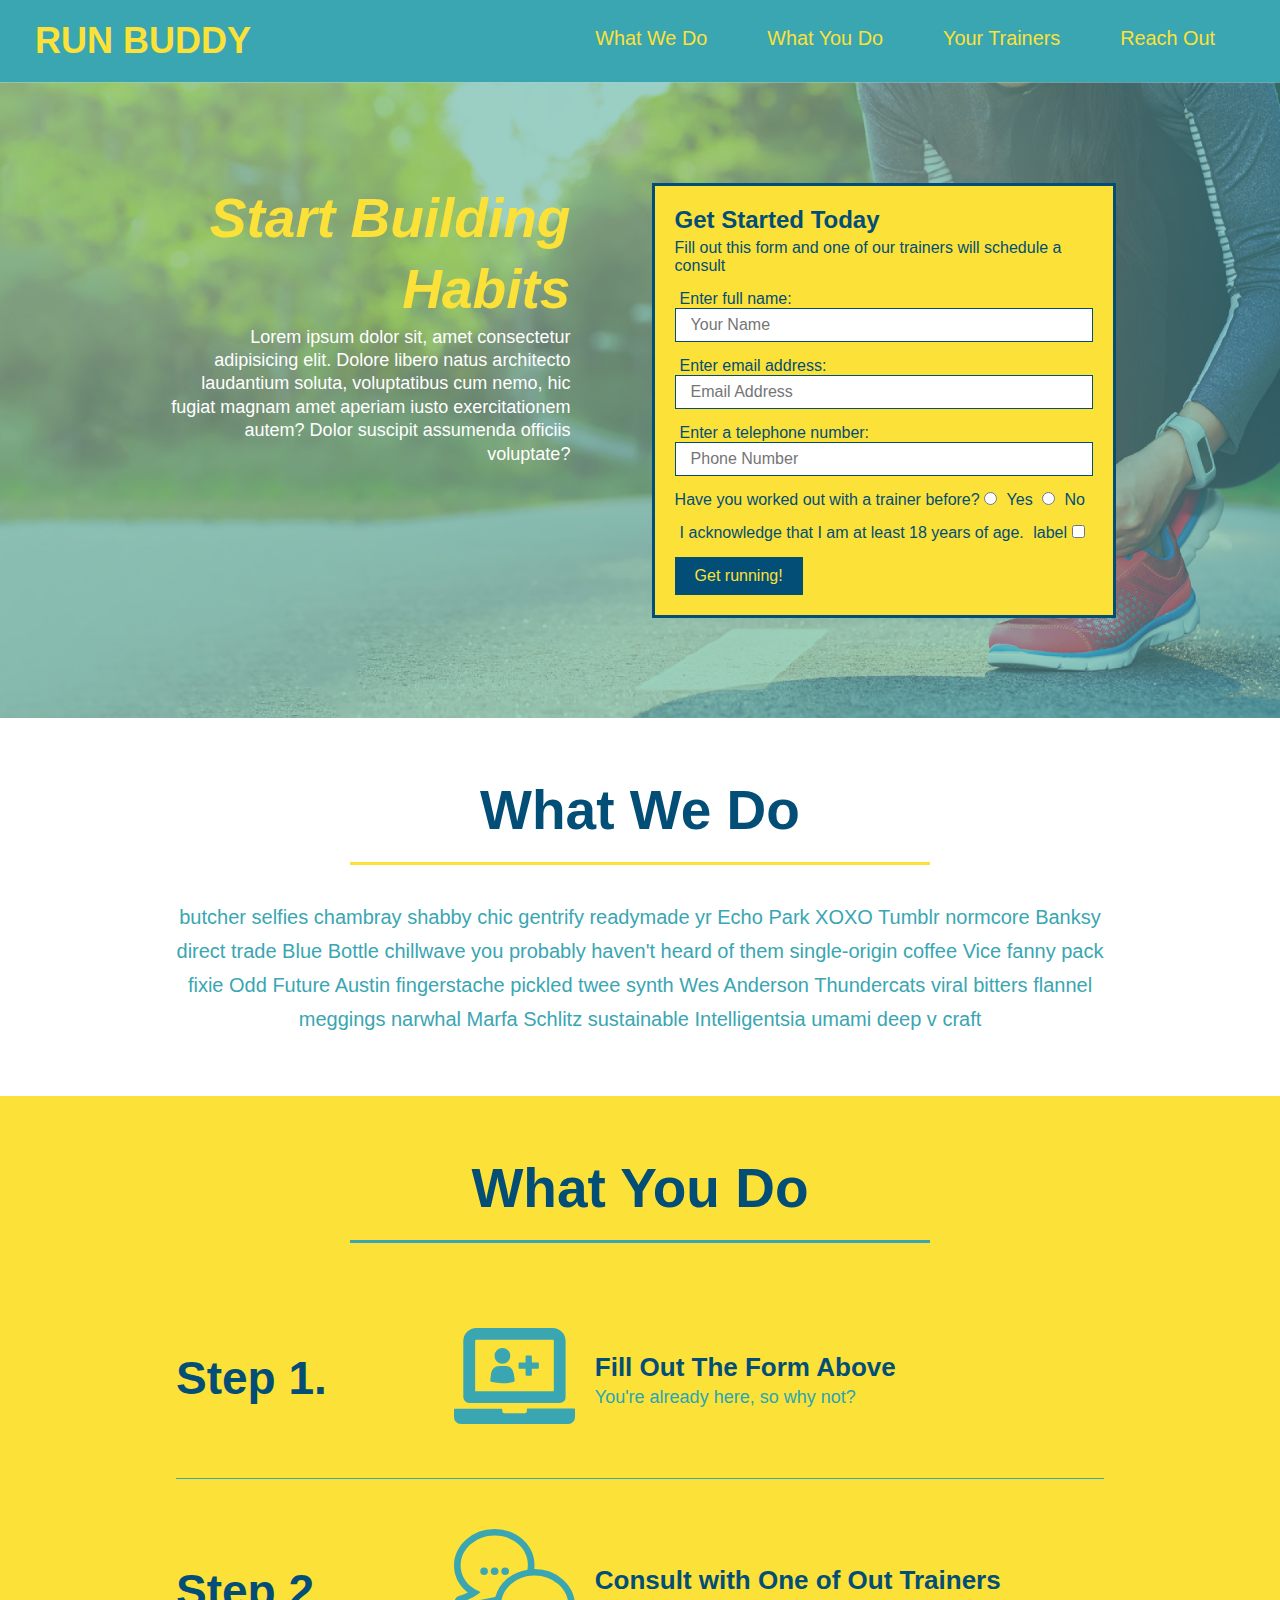
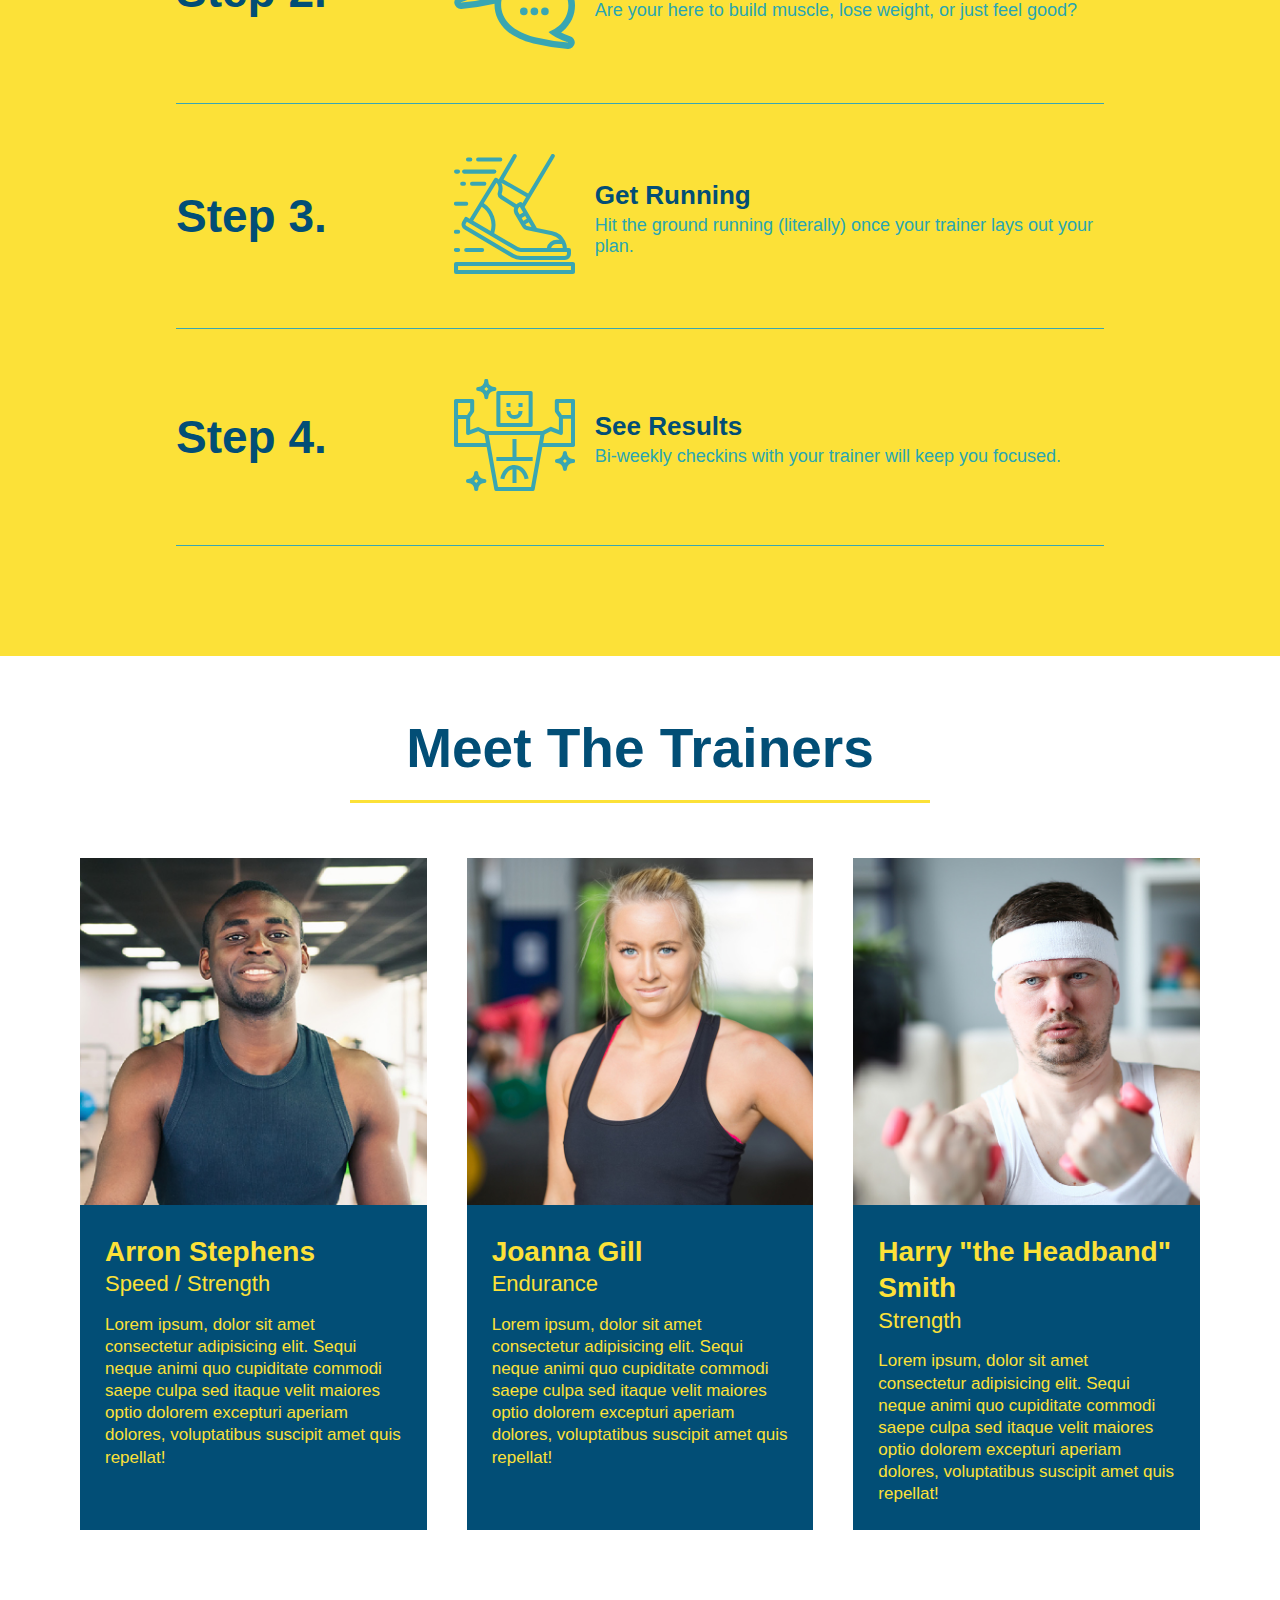
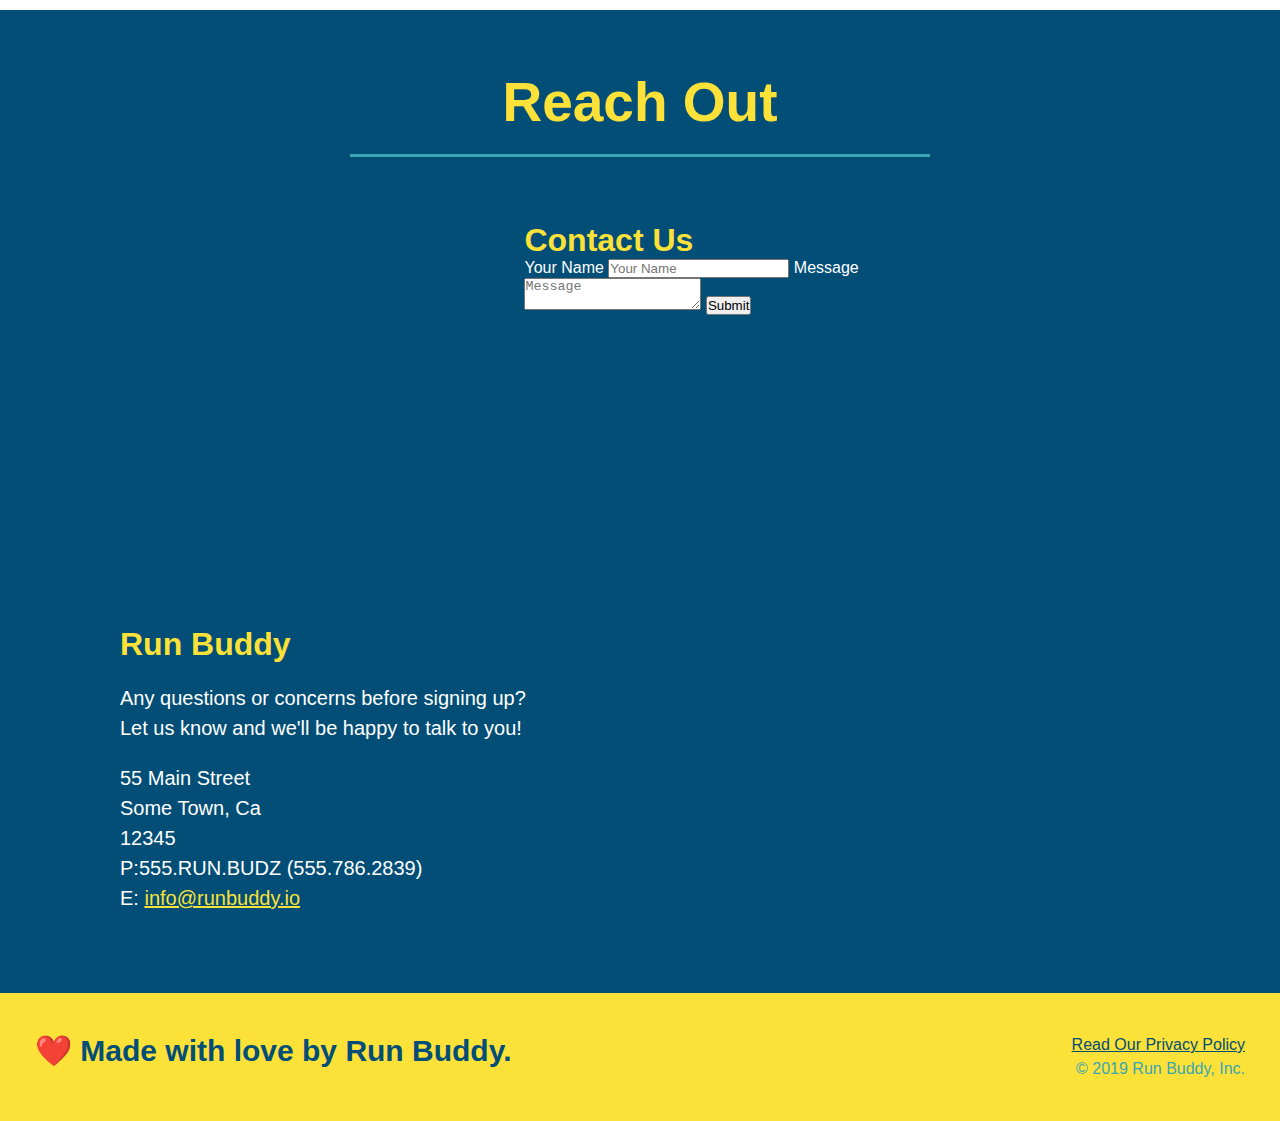
==== commit 885f443e: "add flexbox to the trainers" ====
--- a/index.html
+++ b/index.html
@@ -150,17 +150,18 @@
         </section>
 
         <!-- "meet the trainers" section-->
-        <section id="your-trainers" class="trainers">
+        <section id="your-trainers">
             <div class="flex-row">
                 <h2 class="section-title primary-border">
                 Meet The Trainers
             </h2>
             </div>
+            <div class="trainers">
             <article class="trainer">
                 <img src="./assets/images/trainer-1.jpg" alt="Arron Stephens in his workout clothes, ready to pump iron" />
-                <div class="trainer-bio text-left">
-                    <h3>Arron Stephens</h3>
-                    <h4>Speed / Strength</h4>
+                <div class="trainer-bio">
+                    <h3 class="trainer-name">Arron Stephens</h3>
+                    <h4 class="trainer-role">Speed / Strength</h4>
                     <p>
                         Lorem ipsum, dolor sit amet consectetur adipisicing elit. Sequi neque animi quo cupiditate commodi saepe culpa sed
       itaque velit maiores optio dolorem excepturi aperiam dolores, voluptatibus suscipit amet quis repellat!
@@ -170,29 +171,30 @@
 
             <!-- second trainer bio -->
             <article class="trainer">
-                <div class="trainer-bio text-right">
-                    <h3>Joanna Gill</h3>
-                    <h4>Endurance</h4>
+                <img src="./assets/images/trainer-2.jpg" alt="Joanna Gill cooling off after a workout" />
+                <div class="trainer-bio">
+                    <h3 class="trainer-name">Joanna Gill</h3>
+                    <h4 class="trainer-role">Endurance</h4>
                     <p>
                         Lorem ipsum, dolor sit amet consectetur adipisicing elit. Sequi neque animi quo cupiditate commodi saepe culpa sed
       itaque velit maiores optio dolorem excepturi aperiam dolores, voluptatibus suscipit amet quis repellat!
                     </p>
                 </div>
-                <img src="./assets/images/trainer-2.jpg" alt="Joanna Gill cooling off after a workout" />
             </article>
 
             <!-- third trainer bio -->
             <article class="trainer">
                 <img src="./assets/images/trainer-3.jpg" alt="Harry Smith wearing a headband and lifting comically small pink weights" />
-                <div class="trainer-bio text-left">
-                    <h3>Harry "the Headband" Smith</h3>
-                    <h4>Strength</h4>
+                <div class="trainer-bio">
+                    <h3 class="trainer-name">Harry "the Headband" Smith</h3>
+                    <h4 class="trainer-role">Strength</h4>
                     <p>
                     Lorem ipsum, dolor sit amet consectetur adipisicing elit. Sequi neque animi quo cupiditate commodi saepe culpa sed
       itaque velit maiores optio dolorem excepturi aperiam dolores, voluptatibus suscipit amet quis repellat!
                     </p>
                 </div>
             </article>
+            </div>
         </section>
 
         <!-- "reach out" section-->
--- a/assets/css/style.css
+++ b/assets/css/style.css
@@ -223,25 +223,27 @@
 }
 
 .trainers {
+    width: 100%;
+    margin: 0 auto;
+    display: flex;
+    flex-wrap: wrap;
+    justify-content: space-around;
 }
 
 .trainer {
-    width: 900px;
-    margin: 0 auto 30px auto;
+    margin: 20px;
     background: #024e76;
     color: #fce138;
-    overflow: auto;
+    flex: 1;
 }
 
 .trainer img {
-    width: 35%;
-    float: left;
+    width: 100%;
 }
 
 .trainer-bio {
-    padding: 35px;
-    float: left;
-    width: 65%;
+    padding: 25px;
+    line-height: 1.3;
 }
 
 .text-left{
@@ -253,19 +255,17 @@
 }
 
 .trainer-bio h3 {
-    font-size: 32px;
-    margin-bottom: 8px;
+    font-size: 28px;
 }
 
 .trainer-bio h4 {
     font-weight: lighter;
-    font-size: 26px;
-    margin-bottom: 25px;
+    font-size: 22px;
+    margin-bottom: 15px;
 }
 
 .trainer-bio p {
     font-size: 17px;
-    line-height: 1.3;
 }
 
 .contact {
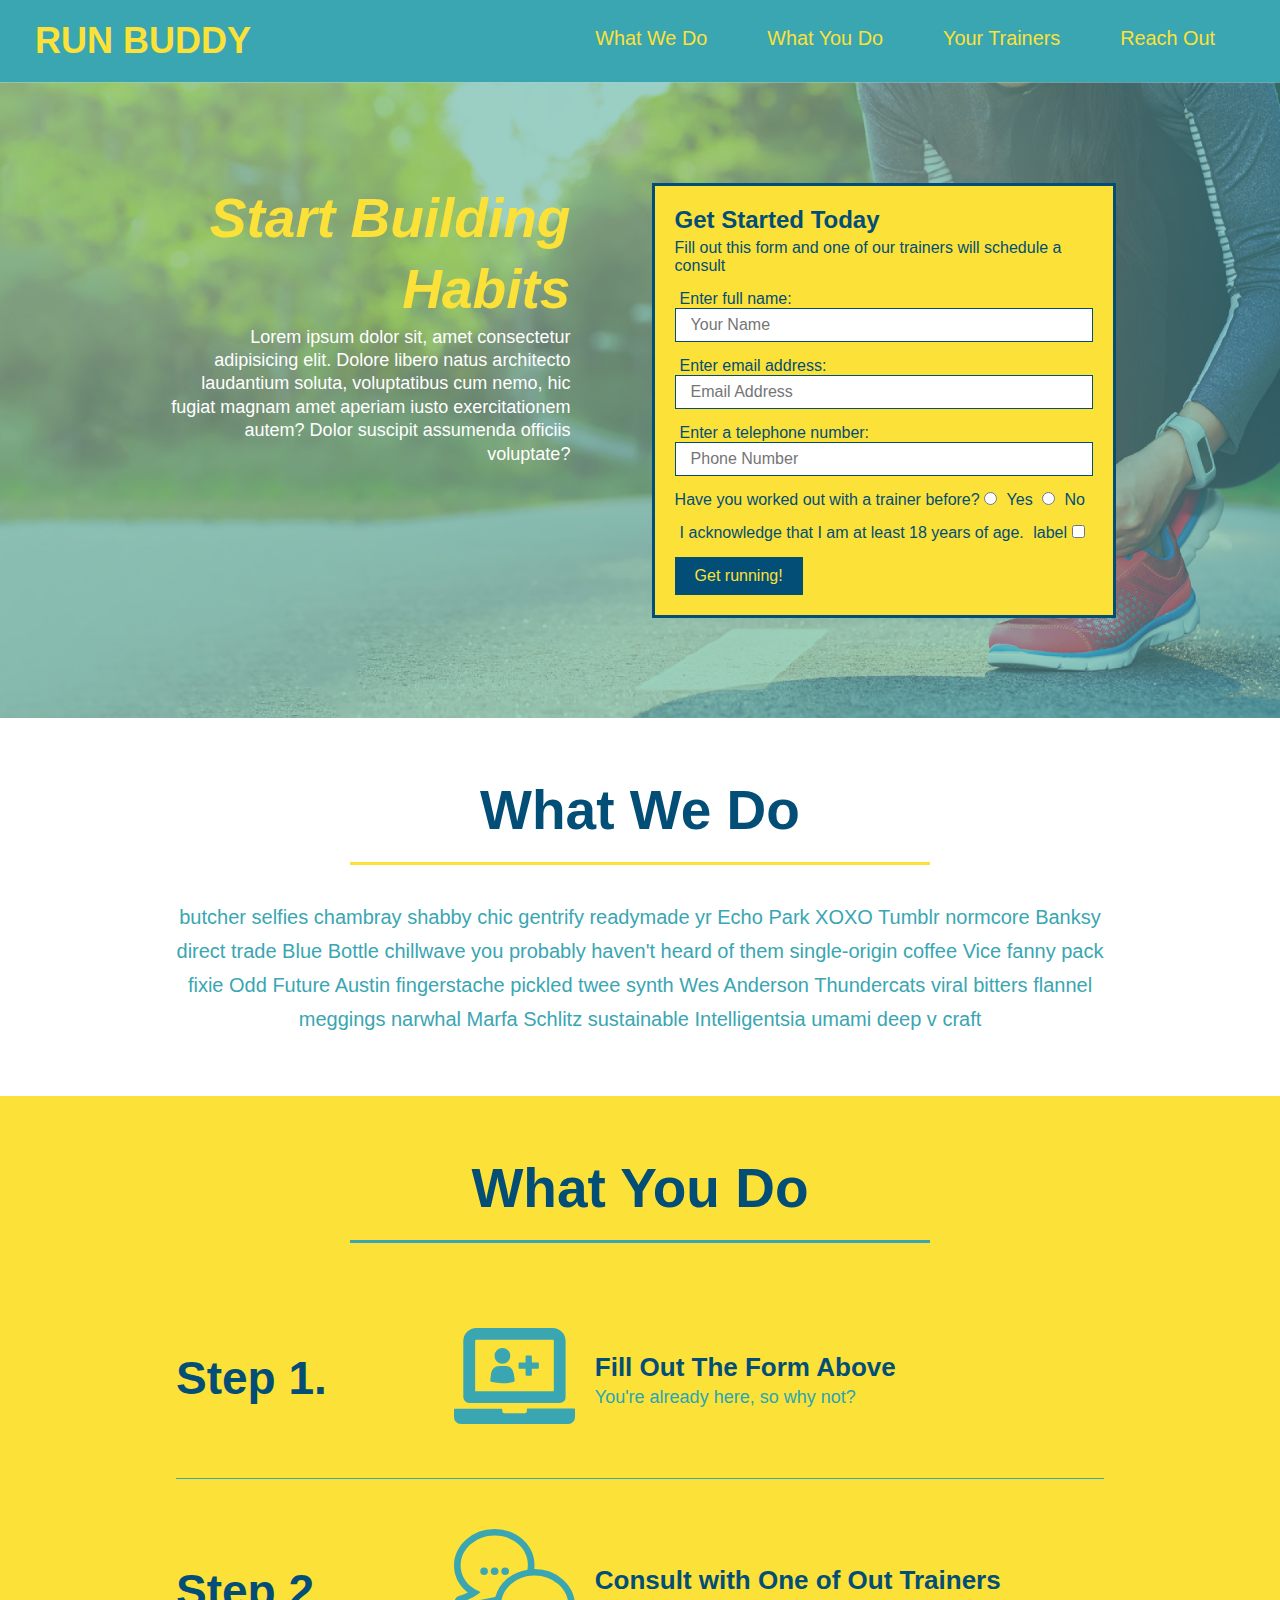
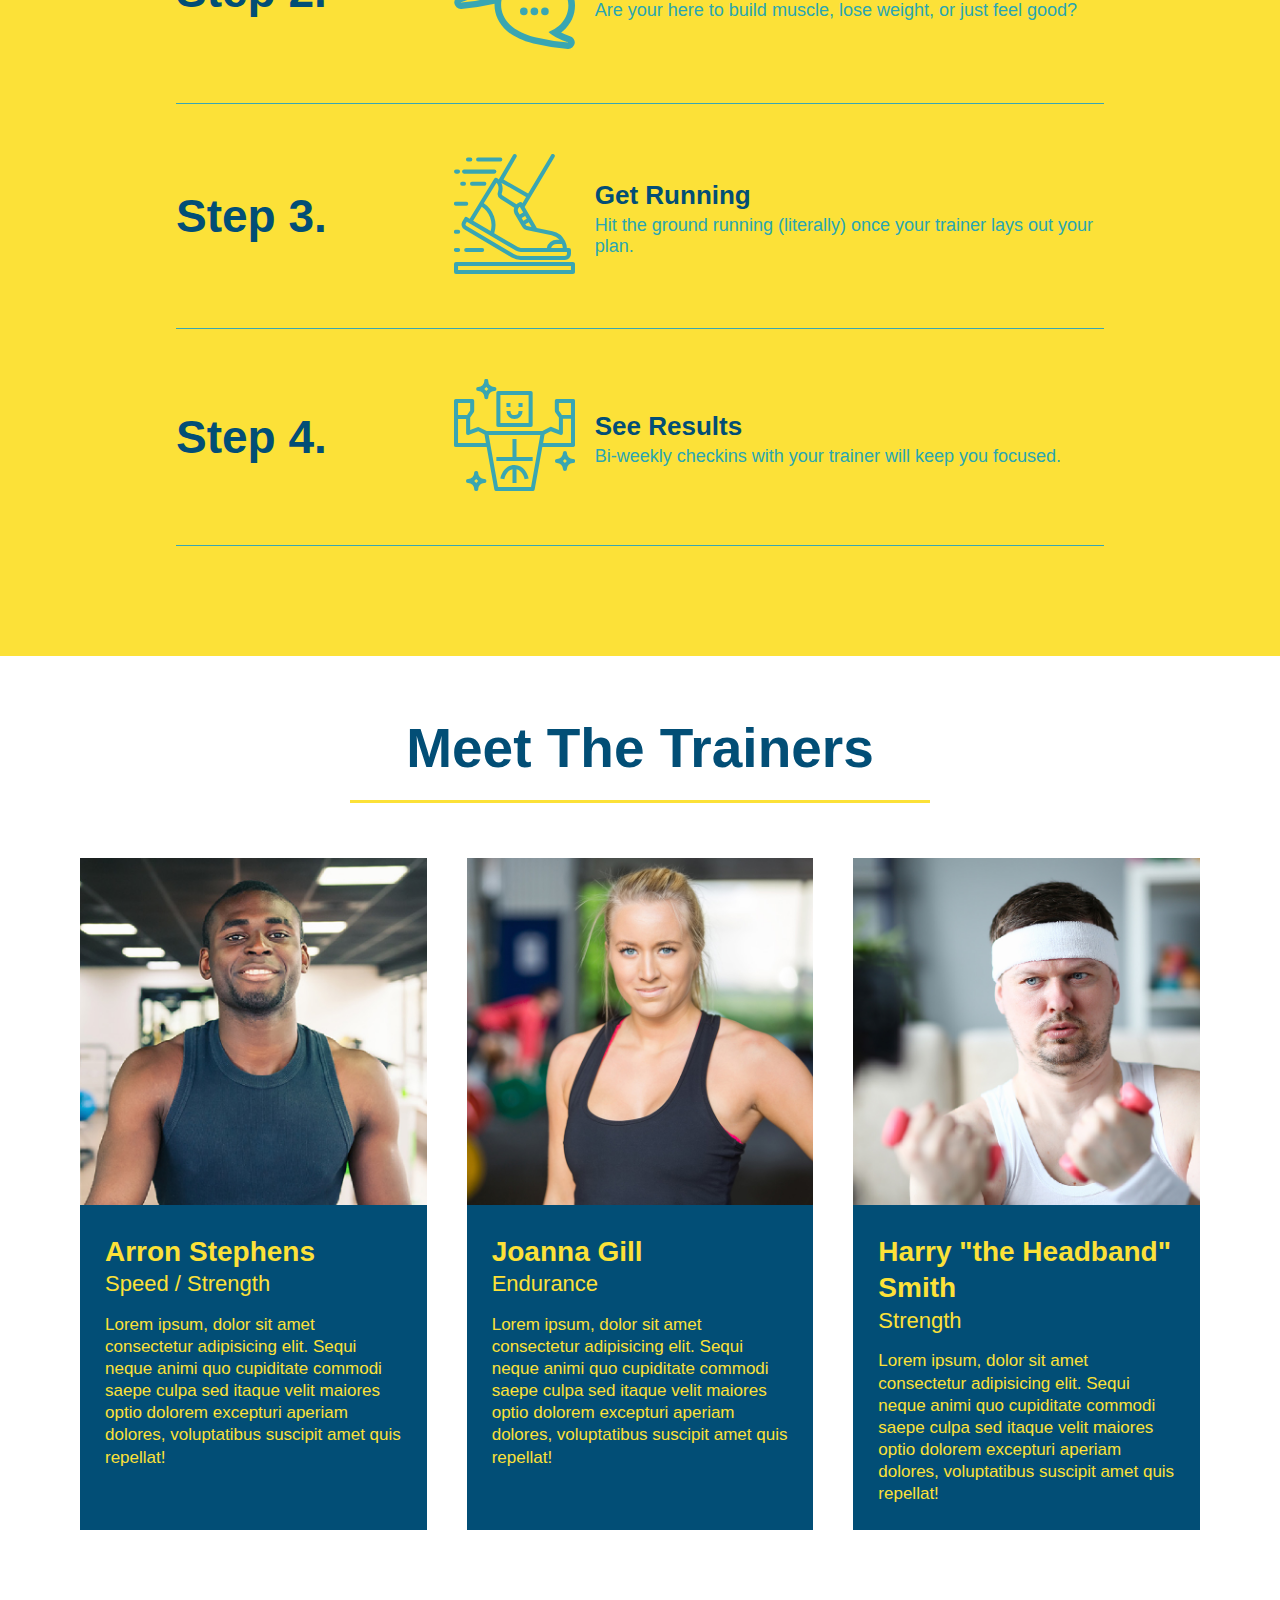
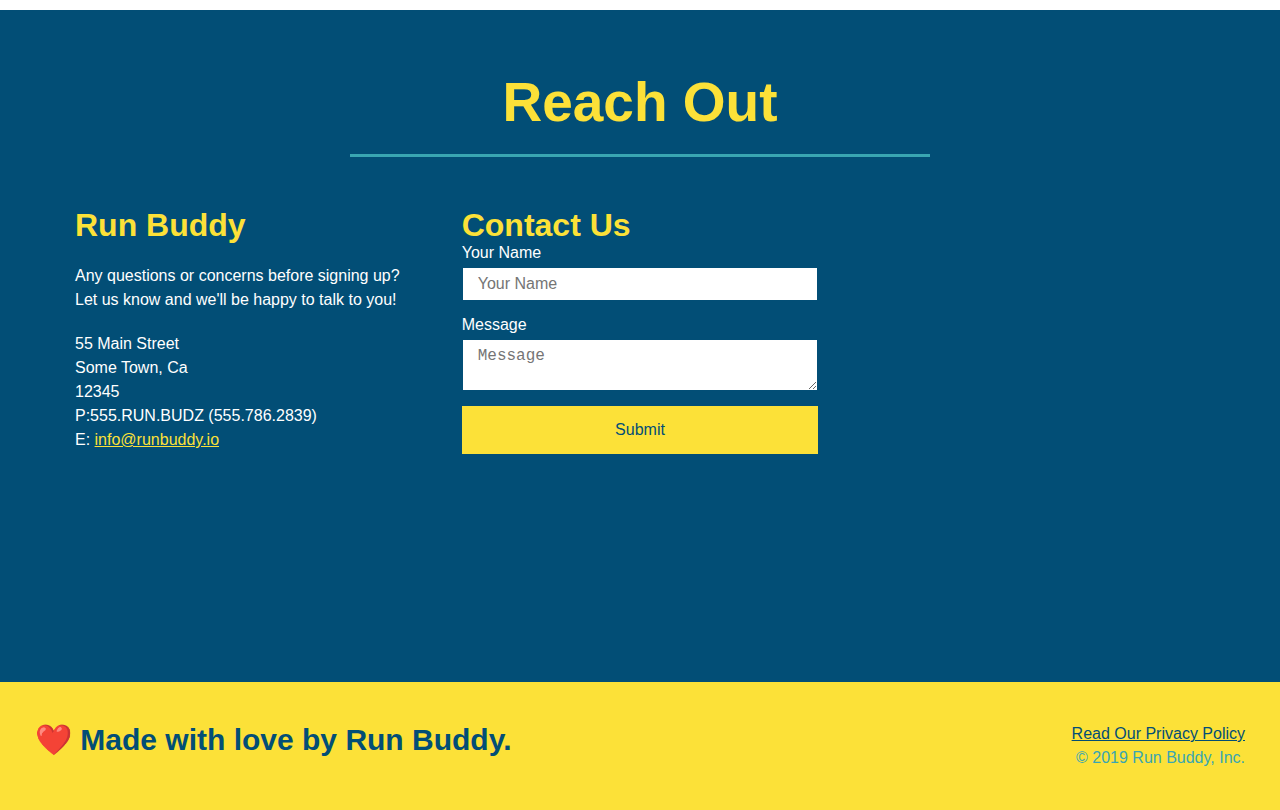
==== commit c174d4ac: "add flexbox to reach us" ====
--- a/index.html
+++ b/index.html
@@ -202,7 +202,38 @@
             <div class="flex-row">
                 <h2 class="section-title secondary-border">Reach Out</h2>
             </div>
-            <div class="contact-info">
+
+        <div class="contact-info">
+            <div>
+                <h3>Run Buddy</h3>
+                <p>
+                    Any questions or concerns before signing up?
+                    <br />
+                    Let us know and we'll be happy to talk to you!
+                </p>
+
+            <address>
+                55 Main Street <br/>
+                Some Town, Ca <br/>
+                12345<br/>
+                P:555.RUN.BUDZ (555.786.2839)<br/>
+                E: <a href="mailto:info@runbuddy.io">info@runbuddy.io</a>
+            </address>
+            </div>
+
+            <div class="contact-form">
+                <h3>Contact Us</h3>
+                <form>
+                    <label for="contact-name">Your Name</label>
+                    <input type="text" id="contact-name" placeholder="Your Name" />
+
+                    <label for="contact-message">Message</label>
+                    <textarea id="contact-message" placeholder="Message"></textarea>
+
+                    <button type="submit">Submit</button>
+                </form>
+            </div>
+
                 <iframe src="https://www.google.com/maps/embed?pb=!1m18!1m12!1m3!1d3149.545859849112!2d-120.43435208455573!3d37.87091531439497!2m3!1f0!2f0!3f0!3m2!1i1024!2i768!4f13.1!3m3!1m2!1s0x8090db7cda478e35%3A0xe12336ef8ade41b1!2sMain%20St%2C%20California%2095327!5e0!3m2!1sen!2sus!4v1650801905874!5m2!1sen!2sus" 
                 width="400" 
                 height="400" 
@@ -211,33 +242,6 @@
                 loading="lazy" 
                 referrerpolicy="no-referrer-when-downgrade">
             </iframe>
-            <div class="contact-form">
-                <h3>Contact Us</h3>
-                <form>
-                    <label for="contact-name">Your Name</label>
-                    <input type="text" id="contact-name" placeholder="Your Name" />
-
-                    <label for="contact-message">Message</label>
-                    <textarea id="contact-message" placeholder="Message"></textarea>
-
-                    <button type="submit">Submit</button>
-                </form>
-            </div>
-            <div>
-                <h3>Run Buddy</h3>
-                <p>
-                    Any questions or concerns before signing up?
-                    <br />
-                    Let us know and we'll be happy to talk to you!
-                </p>
-            <address>
-                55 Main Street <br/>
-                Some Town, Ca <br/>
-                12345<br/>
-                P:555.RUN.BUDZ (555.786.2839)<br/>
-                E: <a href="mailto:info@runbuddy.io">info@runbuddy.io</a>
-            </address>
-            </div>
             </div>
         </section>
 
@@ -248,6 +252,7 @@
                 <a href="./privacy-policy.html">Read Our Privacy Policy</a><br/>
                 &copy; 2019 Run Buddy, Inc. 
             </div>
+    
         </footer>
 
     </body>
--- a/assets/css/style.css
+++ b/assets/css/style.css
@@ -277,16 +277,10 @@
 }
 
 .contact-info iframe {
-    width: 400px;
     height: 400px;
 }
 
 .contact-info div {
-    width: 410px;
-    display: inline-block;
-    vertical-align: top;
-    text-align: left;
-    margin: 30px 0 0 60px;
     color: white;
 }
 
@@ -298,7 +292,7 @@
 .contact-info p, .contact-info address {
     margin: 20px 0;
     line-height: 1.5;
-    font-size: 20px;
+    font-size: 16px;
     font-style: normal;
 }
 
@@ -309,4 +303,37 @@
 .flex-row {
     display: flex;
 }
+
+.contact-info {
+    display: flex;
+    justify-content: space-between;
+    flex-wrap: wrap;
+}
+
+.contact-info > * {
+    flex: 1;
+    margin: 15px;
+}
+
+.contact-form input, .contact-form textarea {
+    border: 1px solid #024e76;
+    display: block;
+    padding: 7px 15px;
+    font-size: 16px;
+    color: #024e76;
+    width: 100%;
+    margin-bottom: 15px;
+    margin-top: 5px;
+}
+
+.contact-form button {
+    width: 100%;
+    border: none; 
+    background: #fce138;
+    color: #024e76;
+    text-align: center;
+    padding: 15px 0;
+    font-size: 16px;
+}
+
 /* REACH OUT STYLE END */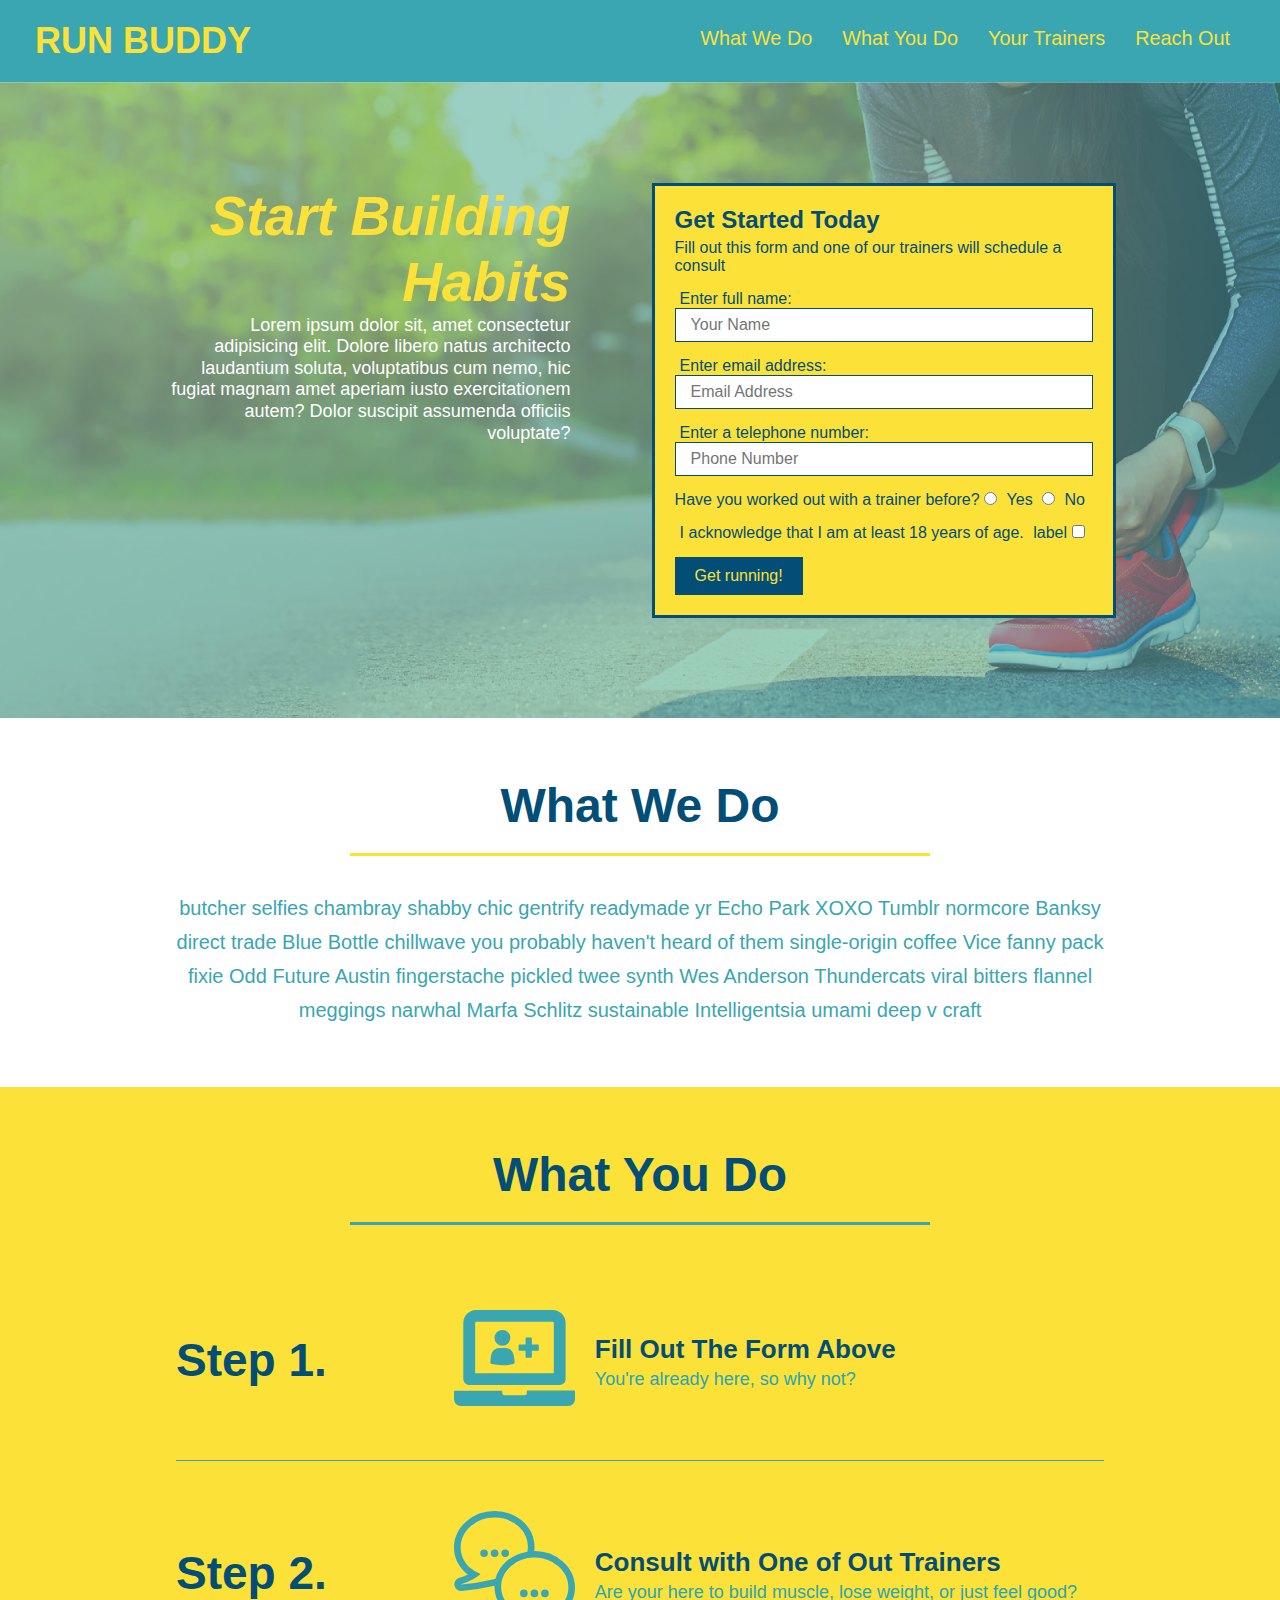
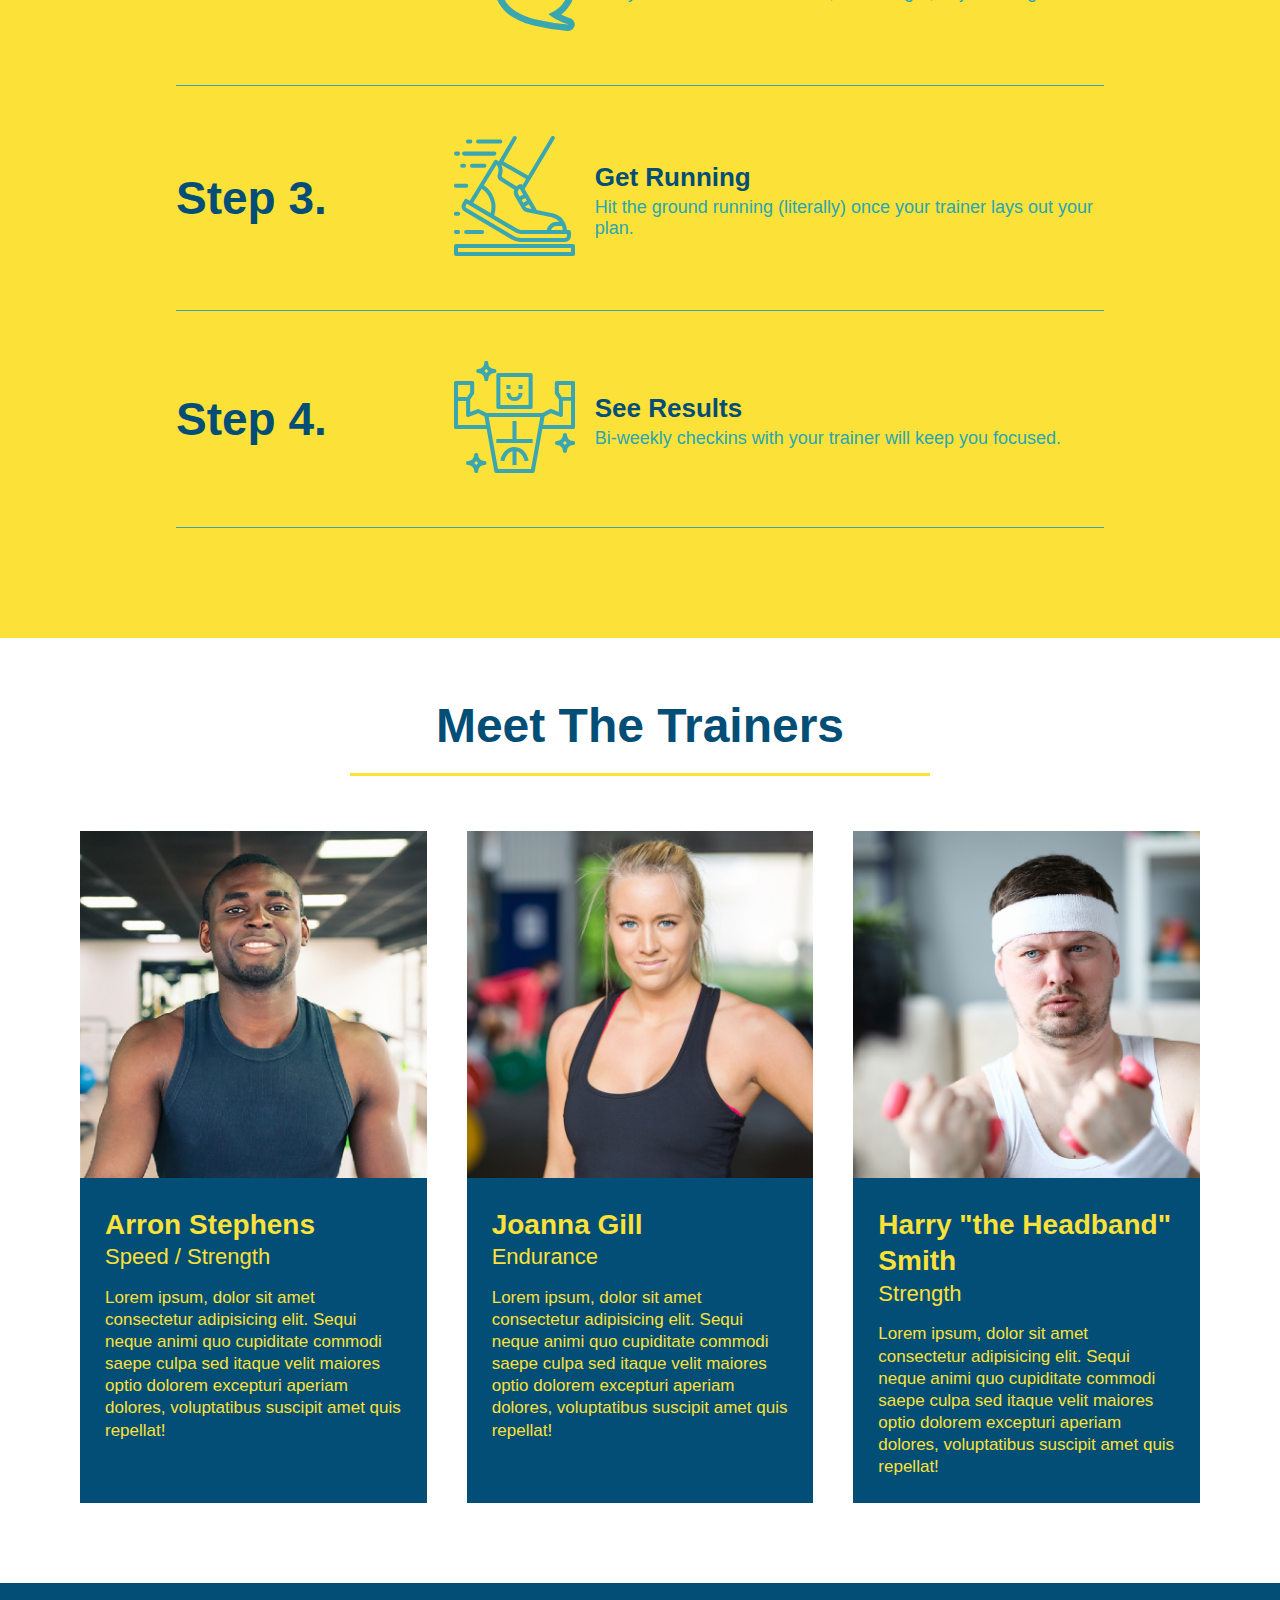
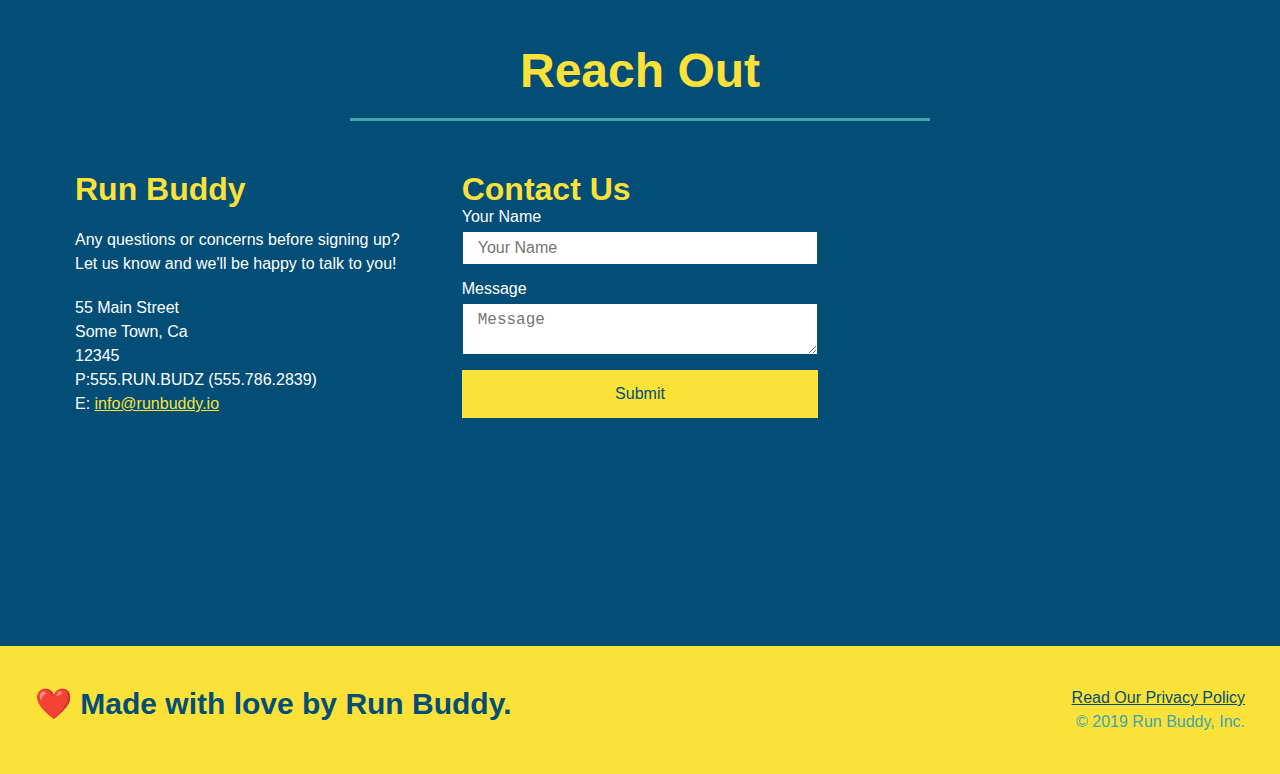
==== commit 9a55e225: "added format for media query" ====
--- a/index.html
+++ b/index.html
@@ -5,7 +5,7 @@
     <head>
         <link rel="stylesheet" href="./assets/css/style.css"/>
         <meta charset="UTF-8" />
-
+        <meta name="viewport" content="width=device-width, initial-scale=1.0" />
         <title>Run Buddy</title>
 
     </head>
--- a/assets/css/style.css
+++ b/assets/css/style.css
@@ -44,7 +44,7 @@
 
 
 header nav ul li a {
-    margin: 0 30px;
+    padding: 10px 15px;
     font-weight: lighter;
     font-size: 1.55vw;
 }
@@ -85,6 +85,7 @@
     display: flex;
     justify-content: center;
     flex-wrap: wrap;
+    align-items: flex-start;
 }
 
 .hero-cta {
@@ -93,7 +94,7 @@
     margin: 3.5%;
     color: #fff;
     font-size: 18px;
-    line-height: 1.3;
+    line-height: 1.2;
 }
 
 .hero-cta h2 {
@@ -205,7 +206,7 @@
 }
 
 .section-title {
-    font-size: 55px;
+    font-size: 48px;
     color: #024e76;
     border-bottom: 3px solid;
     padding-bottom: 20px;
@@ -336,4 +337,19 @@
     font-size: 16px;
 }
 
-/* REACH OUT STYLE END */+/* REACH OUT STYLE END */
+
+/* MEDIA QUERY FOR SMALLER DESKTOP SCREENS AND SMALLER*/
+@media screen and (max-width: 980px) {
+
+}
+
+/* MEDIA QUERY FOR TABLETS AND SMALLER*/
+@media screen and (max-width: 768px) {
+
+}
+
+/* MEDIA QUERY FOR MOBILE PHONES AND SMALLER*/
+@media screen and (max-width: 575px) {
+
+}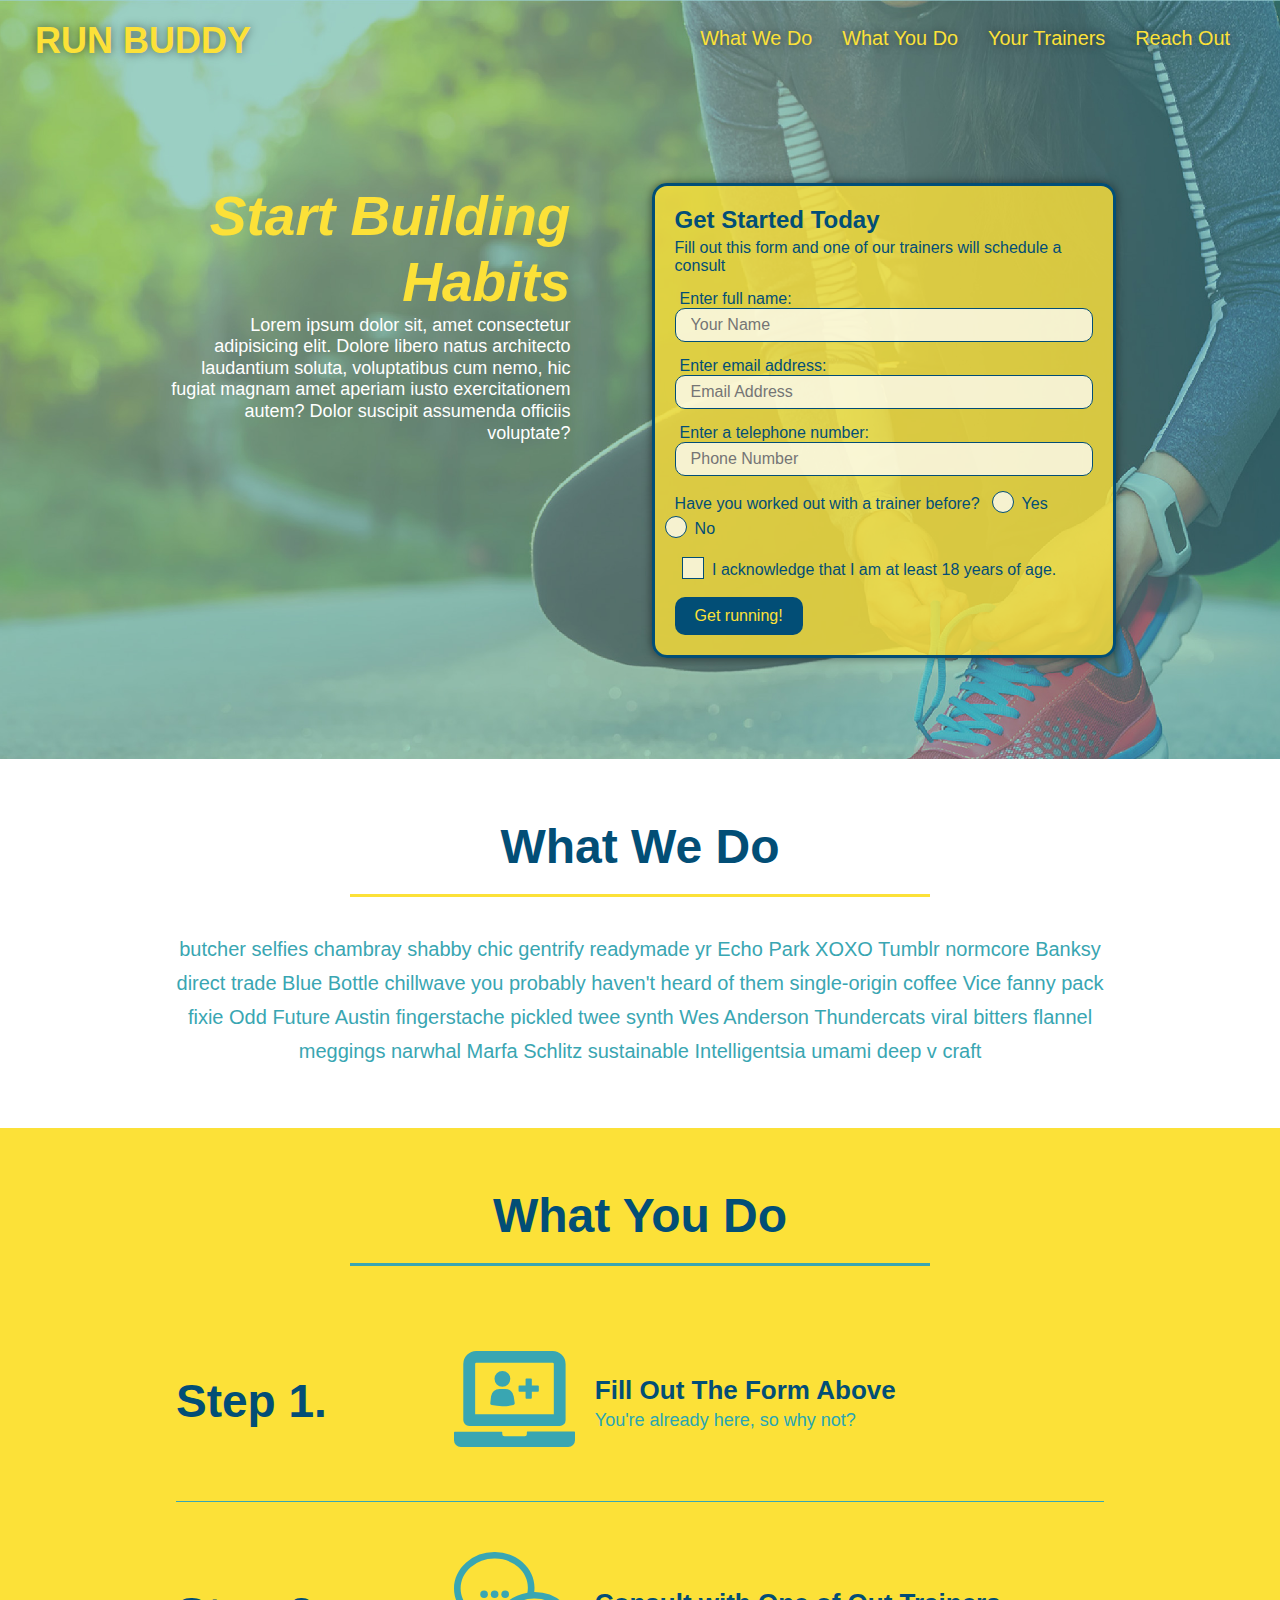
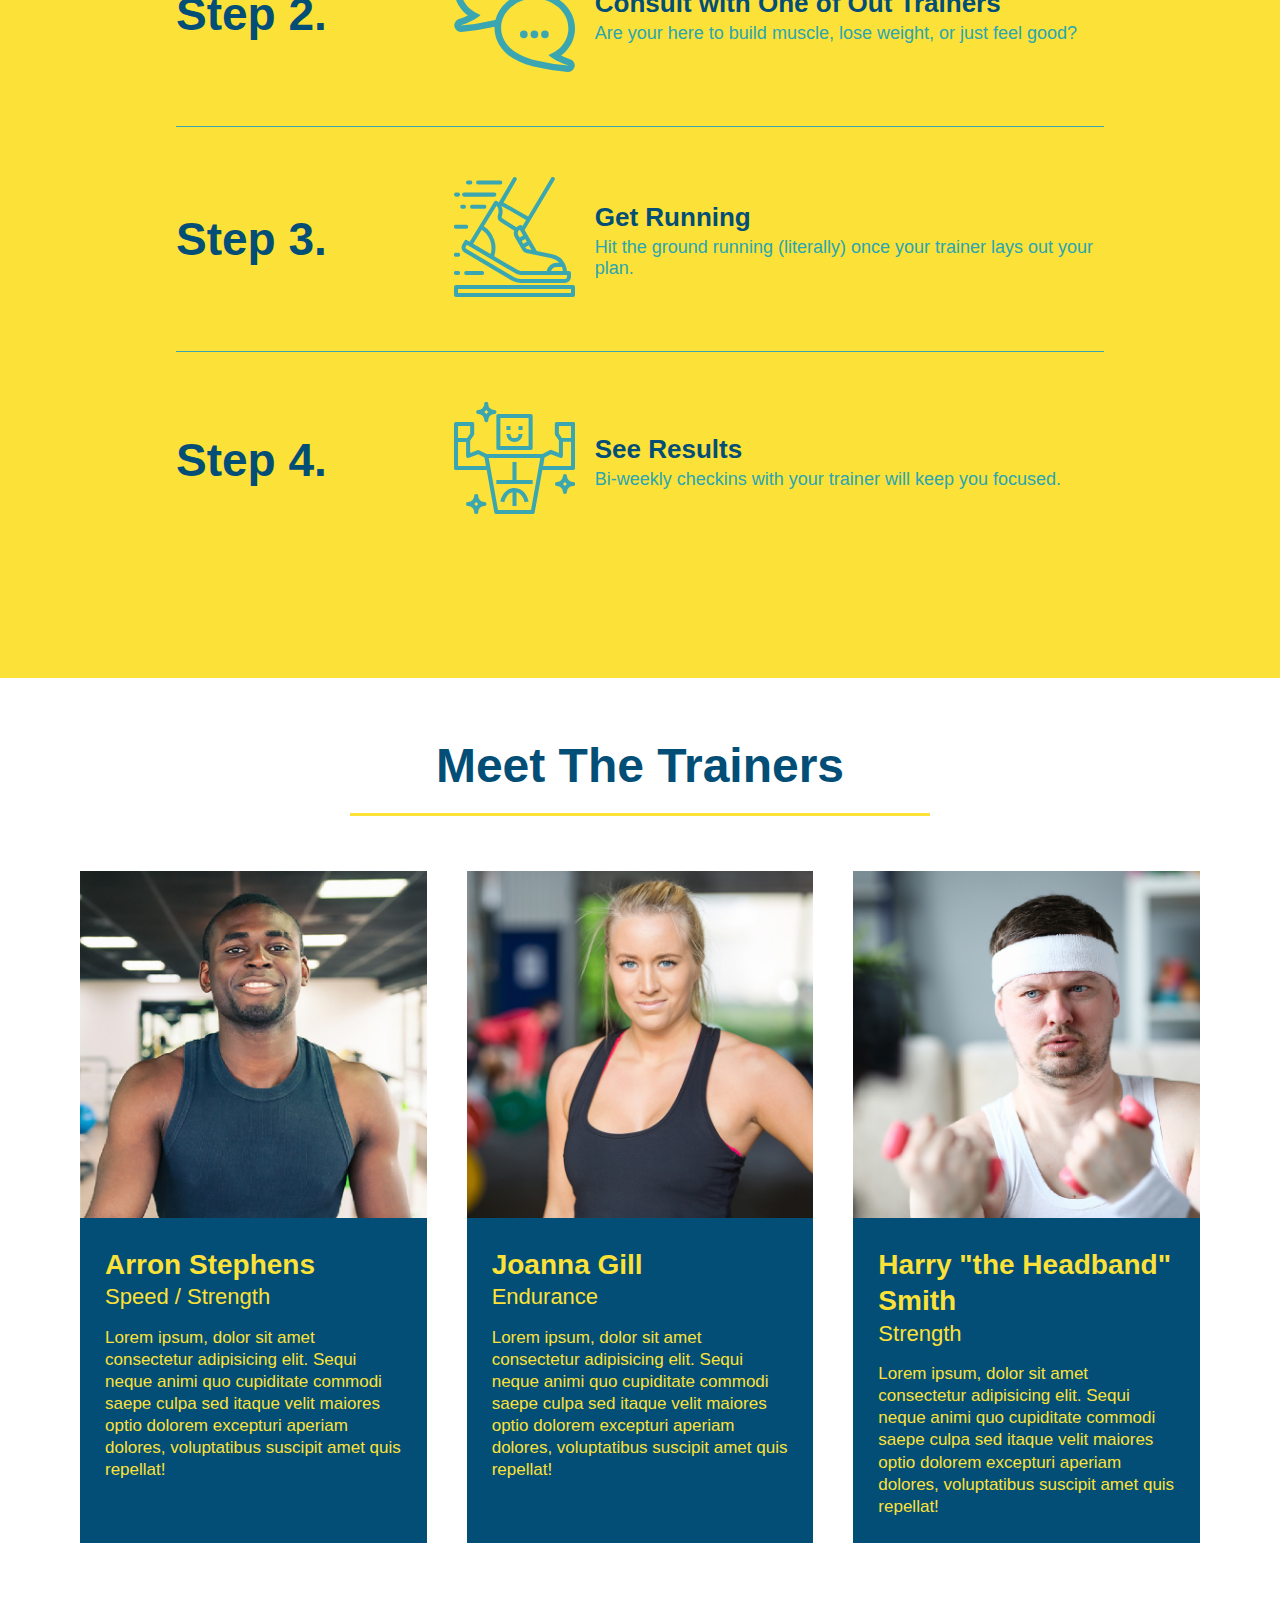
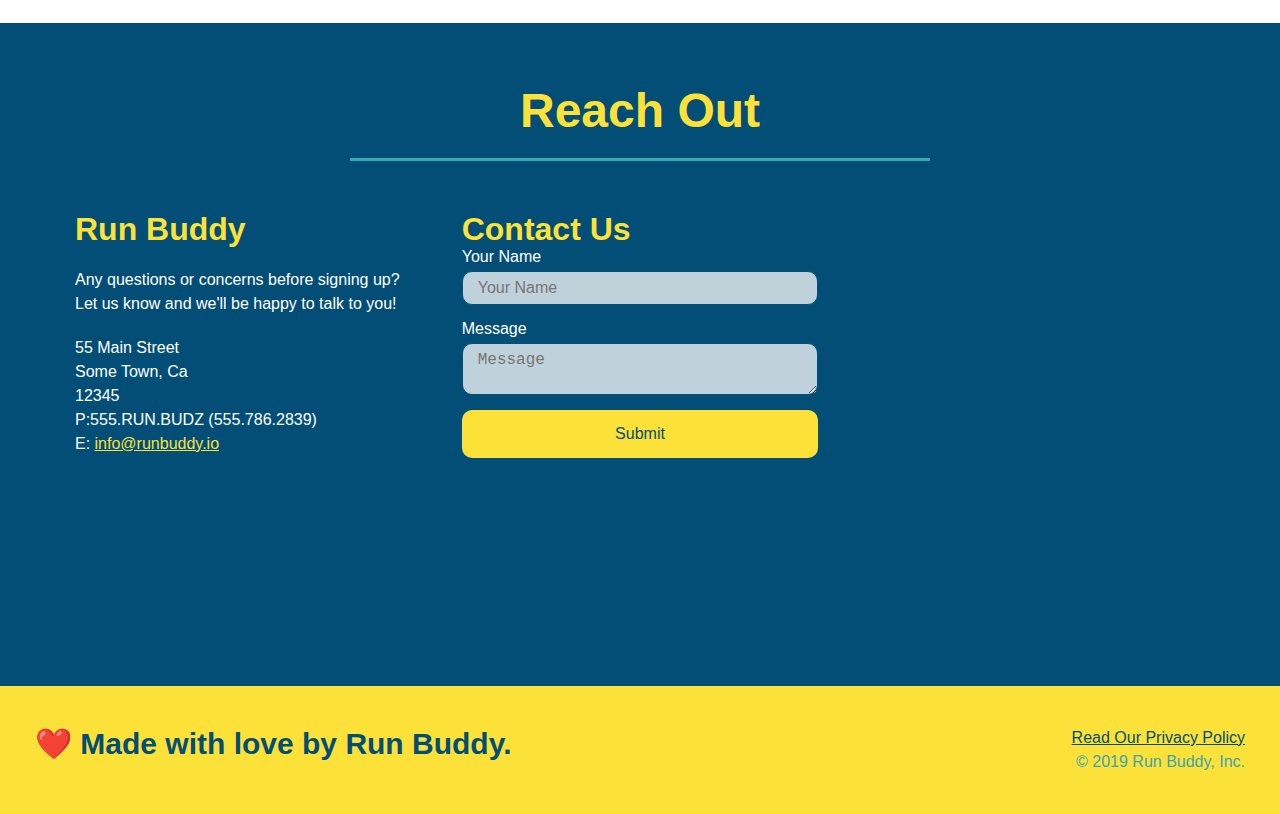
==== commit 4c954b59: "final CSS touches" ====
--- a/index.html
+++ b/index.html
@@ -60,16 +60,20 @@
                 <input type="tel" placeholder="Phone Number" name="phone number" id="phone" class="form-input" />
                 <p>
                     Have you worked out with a trainer before?
+                    <span class="radio-wrapper">
                     <input type="radio" name="trainer-confirm" id="trainer-yes" />
                     <label for="trainer-yes">Yes</label>
+                    </span>
+                    <span class="radio-wrapper">
                     <input type="radio" name="trainer-confirm" id="trainer-no" />
                     <label for="trainer-no">No</label>
-                </p>
-                <p>
-                    <label for="checkbox">
-                        I acknowledge that I am at least 18 years of age.
-                    </label>label
-                    <input type="checkbox" name="age-confirm" id="checkbox" />
+                    </span>
+                </p>
+                <p>
+                    <span class="checkbox-wrapper">
+                        <input type="checkbox" name="age-confirm" id="checkbox" />
+                        <label for="checkbox">I acknowledge that I am at least 18 years of age.</label>
+                    </span>
                 </p>
                 <button type="submit">
                     Get running!
--- a/assets/css/style.css
+++ b/assets/css/style.css
@@ -1,3 +1,9 @@
+:root {
+    --primary-color: #fce138;
+    --secondary-color: #024e76;
+    --tertiary-color: #39a6b2;
+}
+
 * {
     margin: 0;
     padding: 0;
@@ -5,29 +11,39 @@
 }
 
 body {
-    color: #39a6b2;
+    color: var(--tertiary-color);
     font-family: Helvetica, Arial, sans-serif;
 }
 
 /* apply styles to <header> */
 header {
     padding: 20px 35px;
-    background-color: #39a6b2;
+    background-color: var(--tertiary-color);
     display: flex;
     justify-content: space-between;
     flex-wrap: wrap;
+    position: -webkit-sticky;
+    position: sticky;
+    top: 0;
+    background-image: url("../images/hero-bg.jpg");
+    background-size: cover;
+    background-position: center;
+    background-attachment: fixed;
+    background-position: 80%;
+    z-index: 9999;
 }
 
 header h1 {
     font-weight: bold;
     font-size: 36px;
-    color: #fce138;
+    color: var(--primary-color);
     margin: 0;
+    text-shadow: 0 0 10px rgba(0, 0, 0, 0.5);
 }
 
 header a {
     text-decoration: none;
-    color: #fce138;
+    color: var(--primary-color);
 }
 
 header nav {
@@ -47,14 +63,23 @@
     padding: 10px 15px;
     font-weight: lighter;
     font-size: 1.55vw;
-}
+    text-shadow: 0 0 10px rgba(0, 0, 0, 0.5);
+}
+
+header nav ul li a:hover {
+    background: var(--primary-color);
+    color: var(--secondary-color);
+    border-radius:15px;
+    text-shadow: none;
+}
+
 section {
     padding: 60px;
 }
 
 
 footer {
-    background: #fce138;
+    background: var(--primary-color);
     width: 100%;
     padding: 40px 35px;
     display: flex;
@@ -63,7 +88,7 @@
 }
 
 footer h2 {
-    color: #024e76;
+    color: var(--secondary-color);
     font-size: 30px;
     margin: 0;
 }
@@ -74,7 +99,7 @@
 }
 
 footer a {
-    color: #024e76;
+    color: var(--secondary-color);
 }
 
 /* Hero Style Start */
@@ -86,6 +111,8 @@
     justify-content: center;
     flex-wrap: wrap;
     align-items: flex-start;
+    background-attachment: fixed;
+    background-position: 80%;
 }
 
 .hero-cta {
@@ -100,16 +127,19 @@
 .hero-cta h2 {
     font-style: italic;
     font-size: 55px;
-    color: #fce138;
+    color: var(--primary-color);
+    text-shadow: 0 0 10px rgba (0, 0, 0, 0.5);
 }
 
 .hero-form {
-    background-color: #fce138;
+    background-color: rgba(252, 225, 56, 0.8);
     padding: 20px;
-    color: #024e76;
-    border: solid 3px #024e76;
+    color: var(--secondary-color);
+    border: solid 3px var(--secondary-color);
     width: 40%;
     margin: 3.5%;
+    box-shadow: 0 0 10px rgba(0, 0, 0, 0.5);
+    border-radius: 15px;
 }
 
 .hero-form h3 {
@@ -122,13 +152,19 @@
 }
 
 .form-input {
-    border: 1px solid #024e76;
+    border: 1px solid var(--secondary-color);
     display: block;
     padding: 7px 15px;
     font-size: 16px;
-    color: #024e76;
+    color: var(--secondary-color);
     width: 100%;
     margin-bottom: 15px; 
+    background-color: rgba(255,255,255, 0.75);
+}
+
+.form-input:focus {
+    background-color: rgba(255,255,255, 1);
+    outline: none;
 }
 
 .hero-form label {
@@ -136,17 +172,85 @@
 }
 
 .hero-form button {
-    color: #fce138;
-    background-color: #024e76;
+    color: var(--primary-color);
+    background-color: var(--secondary-color);
     border: none;
     padding: 10px 20px;
     font-size: 16px;
-}
+    border-radius: 10px;
+}
+
+.hero-form button:hover {
+    background-color: var(--tertiary-color);
+}
+
+.form-input {
+    border-radius: 10px;
+}
+
+.checkbox-wrapper input, .radio-wrapper input {
+    opacity: 0;
+}
+
+.checkbox-wrapper label, .radio-wrapper label {
+    position: relative;
+    left: 10px;
+    margin: 10px;
+    line-height: 1.6;
+}
+
+.checkbox-wrapper label::before, .radio-wrapper label::before {
+    content: "";
+    height: 20px;
+    width: 20px;
+    background: rgba(255,255,255, 0.75);
+    border: 1px solid var(--secondary-color);
+    position: absolute;
+    top: -4px;
+    left: -30px;
+}
+
+.radio-wrapper label::before {
+    border-radius: 50%;
+}
+
+.radio-wrapper label::after {
+    content: "";
+    width: 20px;
+    height: 20px;
+    border-radius: 50%;
+    background: var(--secondary-color);
+    position: absolute;
+    left: -29px;
+    top: -3px;
+    background-image: radial-gradient(circle, var(--tertiary-color), var(--secondary-color));
+}
+
+.checkbox-wrapper label::after {
+    content: "";
+    height: 6px;
+    width: 14px;
+    border-left: 2px solid var(--secondary-color);
+    border-bottom: 2px solid var(secondary-color);
+    position: absolute;
+    left: -26px;
+    top: 1px;
+    transform: rotate(-58deg);
+}
+
+.checkbox-wrapper input + label::after, .radio-wrapper input + label::after {
+    content: none;
+}
+
+.checkbox-wrapper input:checked + label::after, .radio-wrapper input:checked + label::after {
+    content: "";
+}
+
 /* Hero Style End */
 
 .intro p {
     line-height: 1.7;
-    color: #39a6b2;
+    color: var(--tertiary-color);
     width: 80%;
     font-size: 20px;
     margin: 0 auto;
@@ -154,11 +258,11 @@
 }
 
 .steps {
-    background: #fce138;
+    background: var(--primary-color);
 }
 
 .step h3 {
-    color: #024e76;
+    color: var(--secondary-color);
     font-size: 46px;
     flex: 1 30%;
 }
@@ -171,18 +275,21 @@
 .step-text h4 {
     font-size: 26px;
     line-height: 1.5;
-    color: #024e76;
+    color: var(--secondary-color);
 }
 
 .step {
     margin: 50px auto;
     padding-bottom: 50px;
     width: 80%;
-    border-bottom: 1px solid #39a6b2;
     display: flex;
     flex-wrap: wrap;
     align-items: center;
     justify-content: space-between;
+}
+
+.step:not(:last-child) {
+    border-bottom: 1px solid var(--tertiary-color);
 }
 
 .step-info {
@@ -207,7 +314,7 @@
 
 .section-title {
     font-size: 48px;
-    color: #024e76;
+    color: var(--secondary-color);
     border-bottom: 3px solid;
     padding-bottom: 20px;
     text-align: center;
@@ -216,11 +323,11 @@
 }
 
 .primary-border {
-    border-color: #fce138;
+    border-color: var(--primary-color);
 }
 
 .secondary-border {
-    border-color: #39a6b2;
+    border-color: var(--tertiary-color);
 }
 
 .trainers {
@@ -233,8 +340,8 @@
 
 .trainer {
     margin: 20px;
-    background: #024e76;
-    color: #fce138;
+    background: var(--secondary-color);
+    color: var(--primary-color);
     flex: 1;
 }
 
@@ -270,11 +377,11 @@
 }
 
 .contact {
-        background-color: #024e76
+        background-color: var(--secondary-color)
 }
 
 .contact h2 {
-    color: #fce138
+    color: var(--primary-color)
 }
 
 .contact-info iframe {
@@ -286,7 +393,7 @@
 }
 
 .contact-info h3 {
-    color: #fce138;
+    color: var(--primary-color);
     font-size: 32px;
 }
 
@@ -298,7 +405,7 @@
 }
 
 .contact-info a {
-    color: #fce138
+    color: var(--primary-color)
 }
 
 .flex-row {
@@ -317,39 +424,148 @@
 }
 
 .contact-form input, .contact-form textarea {
-    border: 1px solid #024e76;
+    border: 1px solid var(--secondary-color);
     display: block;
     padding: 7px 15px;
     font-size: 16px;
-    color: #024e76;
+    color: var(--secondary-color);
     width: 100%;
     margin-bottom: 15px;
     margin-top: 5px;
+    border-radius: 10px;
+    background-color: rgba(255,255,255, 0.75);
+}
+
+.contact-form input:focus, .contact-form textarea:focus {
+    background-color: rgba(255,255,255, 1);
+    outline: none;
 }
 
 .contact-form button {
     width: 100%;
     border: none; 
-    background: #fce138;
-    color: #024e76;
+    background: var(--primary-color);
+    color: var(--secondary-color);
     text-align: center;
     padding: 15px 0;
     font-size: 16px;
+    border-radius: 10px;
+}
+
+.contact-form button:hover {
+    color: var(--primary-color);
+    background: var(--tertiary-color);
 }
 
 /* REACH OUT STYLE END */
 
 /* MEDIA QUERY FOR SMALLER DESKTOP SCREENS AND SMALLER*/
 @media screen and (max-width: 980px) {
-
+    header {
+        padding-bottom: 0;
+        justify-content: center;
+        position: relative;
+    }
+
+    header h1 {
+        width: 100%;
+        text-align: center;
+    }
+
+    header nav ul {
+        margin-top: 20px;
+        width: 100%;
+        justify-content: center;
+    }
+
+    header nav ul li a {
+        font-size: 20px;
+    }
+
+    footer h2, footer div {
+        text-align: center;
+        width: 100%;
+    }
+
+    .hero-cta, .hero-form {
+        width: 100%;
+    }
+
+    .hero-cta {
+        text-align: center;
+    }
+
+    .section-title {
+        width: 80%;
+    }
+
+    .trainer {
+        flex: 0 70%;
+    }
+
+    .contact-info iframe {
+        flex: 1 100%;
+    }
 }
 
 /* MEDIA QUERY FOR TABLETS AND SMALLER*/
 @media screen and (max-width: 768px) {
-
+    section {
+        padding: 30px 15px;
+    }
+
+    .step h3 {
+        flex: 1 100%;
+        text-align: center;
+    }
+
+    .step-info {
+        flex: 2 100%;
+        text-align: center;
+        justify-content: center;
+    }
+
+    .step-img {
+        flex: 0 32%;
+        margin-right: 0;
+        margin-top: 15px;
+        margin-bottom: 15px;
+    }
+
+    .step-text {
+        flex: 100%;
+    }
 }
 
 /* MEDIA QUERY FOR MOBILE PHONES AND SMALLER*/
 @media screen and (max-width: 575px) {
-
+    
+    .hero-form button {
+        width: 100%;
+    }
+
+    .section-title {
+        width: 95%;
+    }
+
+    .intro p {
+        width: 100%;
+    }
+
+    .trainer {
+        flex: 0 100%;
+    }
+
+    .contact-info {
+        text-align: center;
+    }
+
+    .contact-info > * {
+        flex: 0 100%;
+    }
+
+    .contact-form {
+        order: 3;
+    }
+    
 }